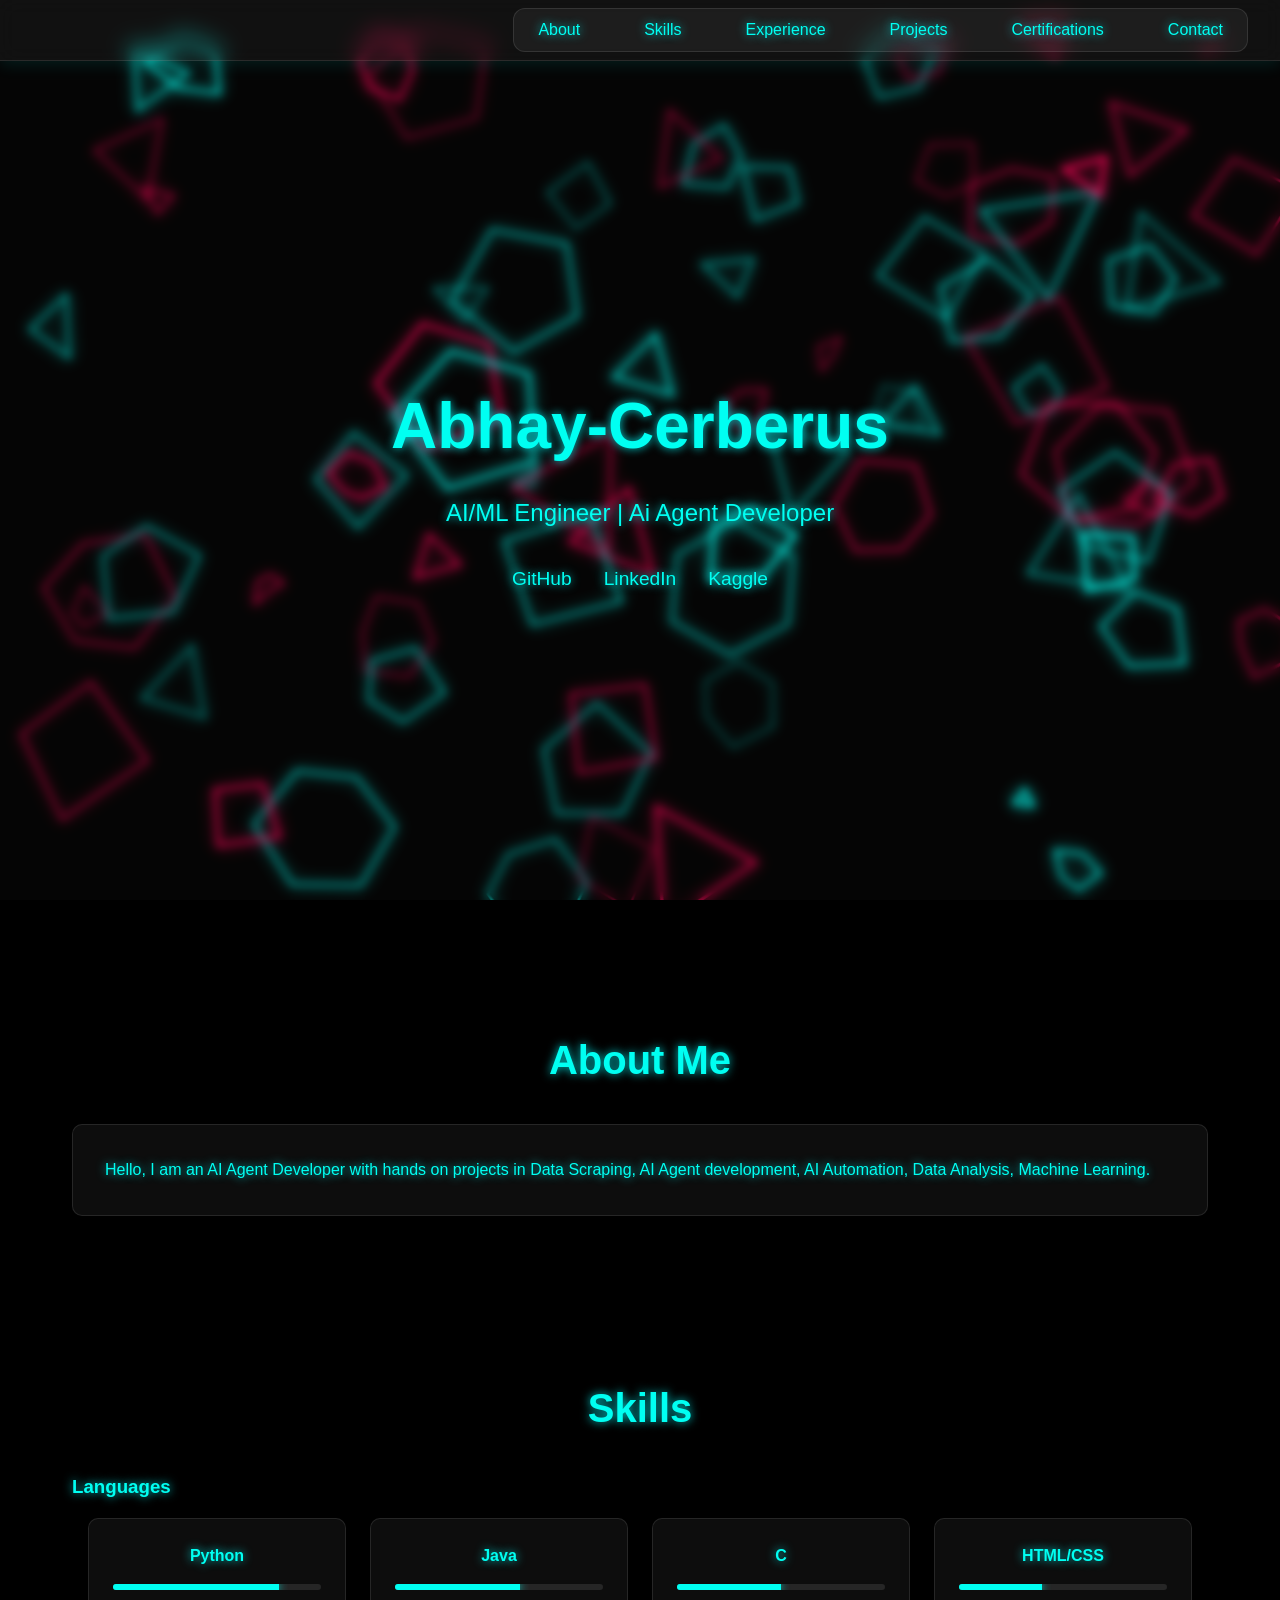
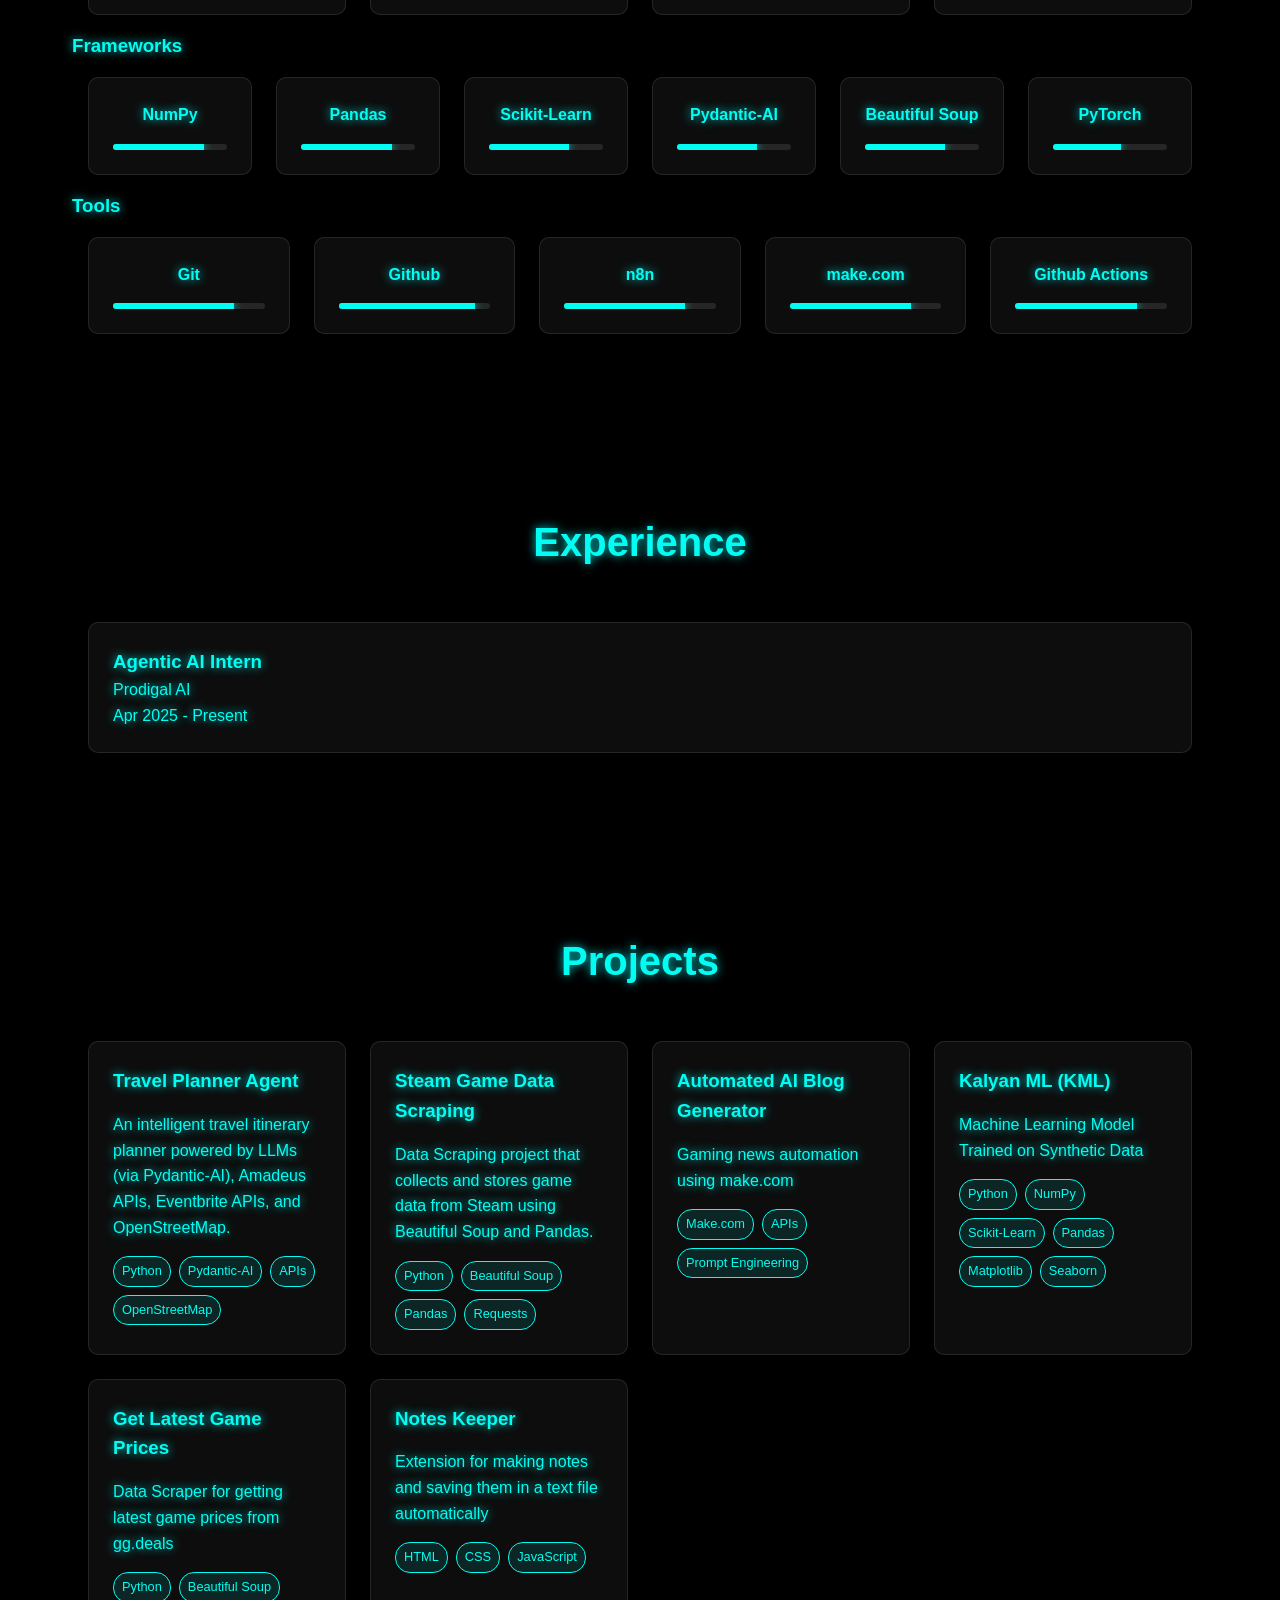
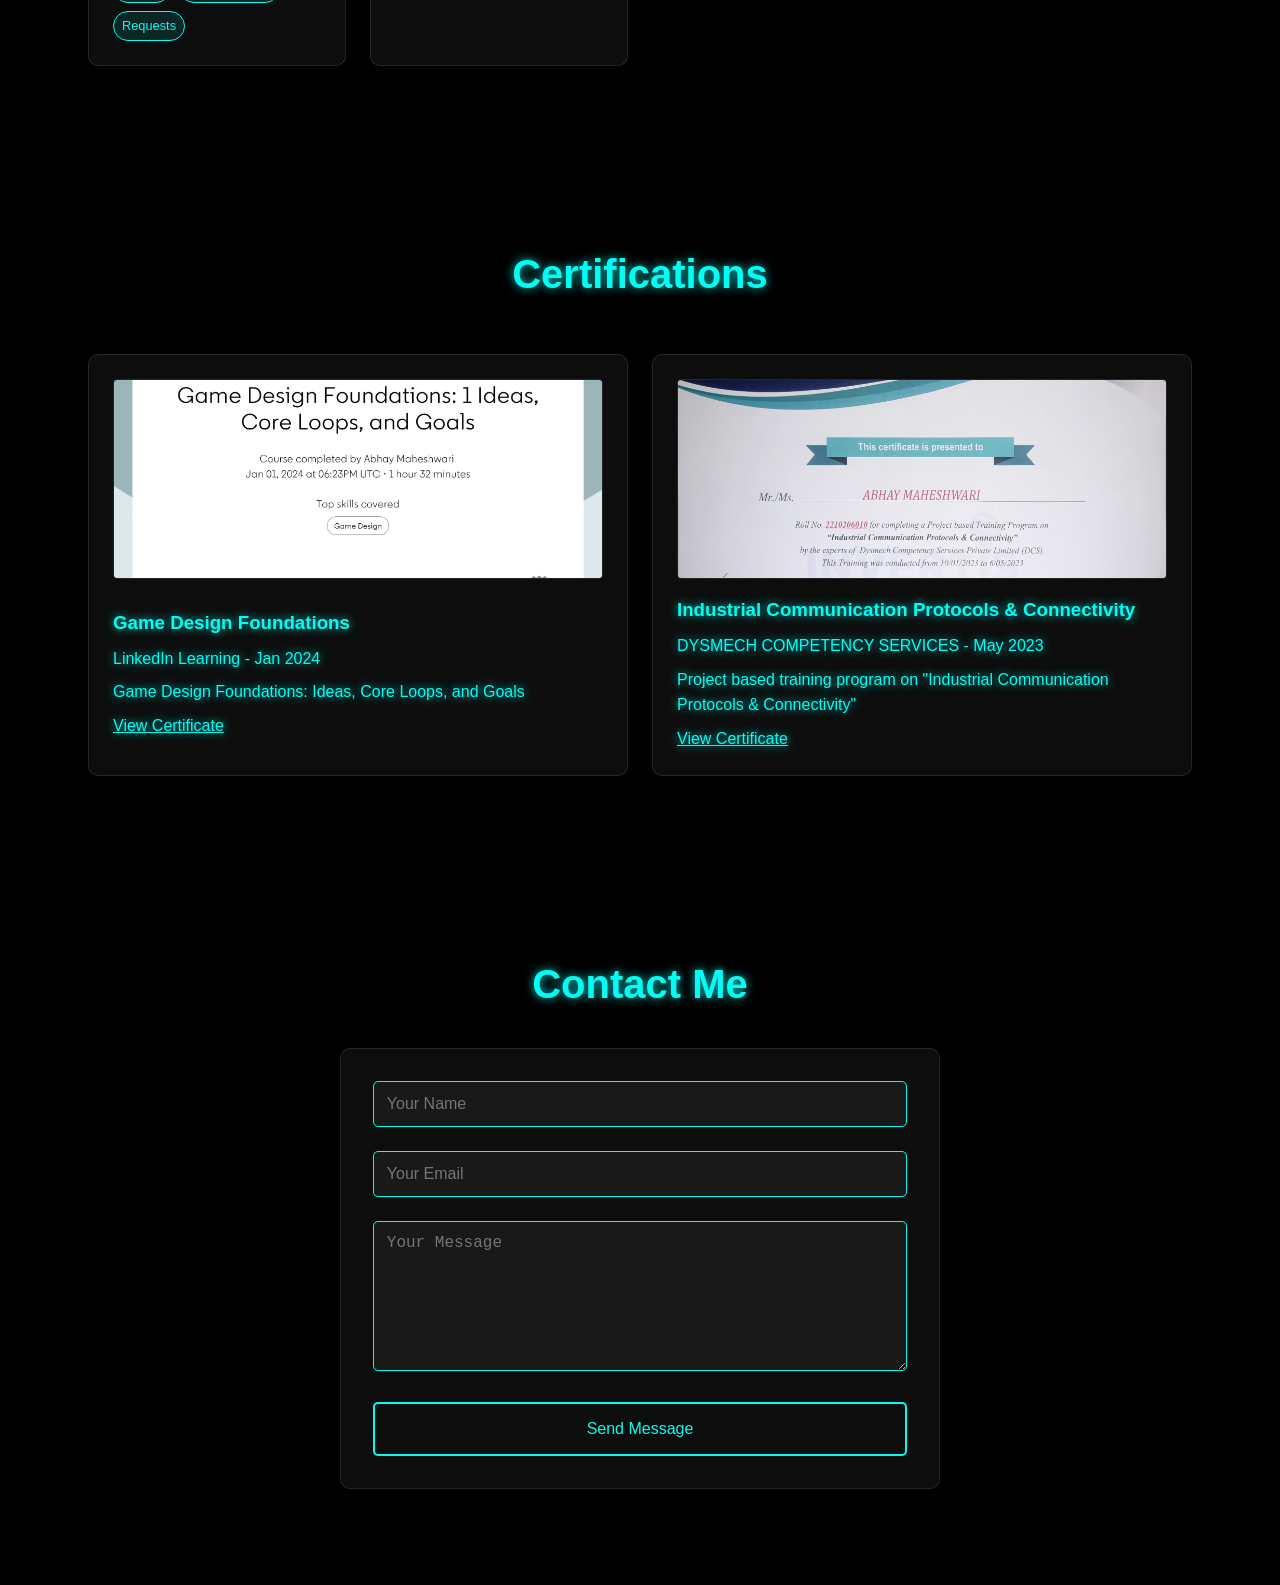
==== index.html @ 9d07422d "Portfolio Website v1.0" ====
<!DOCTYPE html>
<html lang="en">
<head>
    <meta charset="UTF-8">
    <meta name="viewport" content="width=device-width, initial-scale=1.0">
    <title>Abhay-Cerberus | Portfolio</title>
    <!-- Critical styles to prevent flash -->
    <style>
        html, body {
            background-color: #000 !important;
            color: #00fff2;
            visibility: hidden;
        }
        .foggy-glass-layer {
            background: rgba(255, 255, 255, 0.02);
            backdrop-filter: blur(5px);
        }
        .neon-text {
            color: #00fff2;
            text-shadow: 0 0 10px #00cccc;
        }
    </style>
    <!-- Preload CSS files -->
    <link rel="preload" href="css/layout.css" as="style">
    <link rel="preload" href="css/nav.css" as="style">
    <link rel="preload" href="css/hero.css" as="style">
    <link rel="preload" href="css/bento.css" as="style">
    <link rel="preload" href="css/modal.css" as="style">
    <link rel="preload" href="css/contact.css" as="style">
    <!-- Load CSS files -->
    <link rel="stylesheet" href="css/layout.css">
    <link rel="stylesheet" href="css/nav.css">
    <link rel="stylesheet" href="css/hero.css">
    <link rel="stylesheet" href="css/bento.css">
    <link rel="stylesheet" href="css/modal.css">
    <link rel="stylesheet" href="css/contact.css">
    <!-- Make content visible once CSS is loaded -->
    <script>
        window.addEventListener('load', function() {
            document.body.style.visibility = 'visible';
        });
    </script>
</head>
<body>
    <!-- Navigation -->
    <nav>
        <div></div>
        <div class="hamburger">
            <span></span>
            <span></span>
            <span></span>
        </div>
        <ul class="nav-links">
            <li><a href="#about" class="neon-text">About</a></li>
            <li><a href="#skills" class="neon-text">Skills</a></li>
            <li><a href="#experience" class="neon-text">Experience</a></li>
            <li><a href="#projects" class="neon-text">Projects</a></li>
            <li><a href="#certifications" class="neon-text">Certifications</a></li>
            <li><a href="#contact" class="neon-text">Contact</a></li>
        </ul>
    </nav>

    <!-- Hero Section -->
    <section id="hero">
        <div class="hero-content">
            <h1 class="neon-text">Abhay-Cerberus</h1>
            <p class="neon-text">AI/ML Engineer | Ai Agent Developer</p>
            <div class="social-links">
                <a href="https://www.github.com/Abhay-Cerberus" class="neon-text">GitHub</a>
                <a href="https://www.linkedin.com/in/abhay-cerberus" class="neon-text">LinkedIn</a>
                <a href="https://www.kaggle.com/mistercerberus" class="neon-text">Kaggle</a>
            </div>
        </div>
    </section>

    <!-- About Section -->
    <section id="about">
        <h2 class="neon-text">About Me</h2>
        <div class="about-content glass-panel">
            <p class="neon-text">Hello, I am an AI Agent Developer with hands on projects in Data Scraping, AI Agent development, AI Automation, Data Analysis, Machine Learning.</p>
        </div>
    </section>

    <!-- Skills Section -->
    <section id="skills">
        <h2 class="neon-text">Skills</h2>
        <div class="skills-container">
            <div class="skill-category">
                <h3 class="neon-text">Languages</h3>
                <div class="bento-grid"></div>
            </div>
            <div class="skill-category">
                <h3 class="neon-text">Frameworks</h3>
                <div class="bento-grid"></div>
            </div>
            <div class="skill-category">
                <h3 class="neon-text">Tools</h3>
                <div class="bento-grid"></div>
            </div>
        </div>
    </section>

    <!-- Experience Section -->
    <section id="experience">
        <h2 class="neon-text">Experience</h2>
        <div class="bento-grid"></div>
    </section>

    <!-- Projects Section -->
    <section id="projects">
        <h2 class="neon-text">Projects</h2>
        <div class="bento-grid"></div>
    </section>

    <!-- Certifications Section -->
    <section id="certifications">
        <h2 class="neon-text">Certifications</h2>
        <div class="bento-grid"></div>
    </section>

    <!-- Contact Section -->
    <section id="contact">
        <h2 class="neon-text">Contact Me</h2>
        <form action="https://formspree.io/f/your-form-id" method="POST" class="glass-panel">
            <div class="form-group">
                <input type="text" name="name" required placeholder="Your Name" class="neon-input">
            </div>
            <div class="form-group">
                <input type="email" name="email" required placeholder="Your Email" class="neon-input">
            </div>
            <div class="form-group">
                <textarea name="message" required placeholder="Your Message" class="neon-input"></textarea>
            </div>
            <button type="submit" class="neon-button">Send Message</button>
        </form>
    </section>

    <!-- Modal Template -->
    <div id="modal" class="modal">
        <div class="modal-content glass-panel">
            <span class="close-modal neon-text">&times;</span>
            <div class="modal-header">
                <h2 class="neon-text"></h2>
            </div>
            <div class="modal-body">
                <div class="modal-skills">
                    <h3 class="neon-text">Technologies</h3>
                    <div class="skills-list"></div>
                </div>
                <div class="modal-details">
                    <h3 class="neon-text">Details</h3>
                    <div class="details-content"></div>
                </div>
            </div>
        </div>
    </div>

    <!-- Debris Canvas -->
    <canvas id="debris"></canvas>
    
    <!-- Foggy Glass Layer -->
    <div class="foggy-glass-layer"></div>

    <!-- Scripts -->
    <script src="animejs/anime.min.js"></script>
    <script src="js/nav.js"></script>
    <script src="js/svg-animations.js"></script>
    <script src="js/modal.js"></script>
    <script src="js/skills.js"></script>
    <script src="js/projects.js"></script>
    <script src="js/certifications.js"></script>
    <script src="js/experience.js"></script>
</body>
</html>
---- css/layout.css ----
:root {
    --neon-blue: #00fff2;
    --neon-red: #ff0055;
    --glass-bg: rgba(255, 255, 255, 0.05);
    --glass-border: rgba(255, 255, 255, 0.1);
    --foggy-glass: rgba(255, 255, 255, 0.03);
    --glass-refraction: rgba(0, 255, 242, 0.1);
}

html {
    background-color: #000;
    min-height: 100%;
}

* {
    margin: 0;
    padding: 0;
    box-sizing: border-box;
}

body {
    font-family: 'Arial', sans-serif;
    background-color: #000;
    color: var(--neon-blue);
    line-height: 1.6;
    overflow-x: hidden;
    min-height: 100vh;
}

/* Layering System */
#debris {
    position: fixed;
    top: 0;
    left: 0;
    width: 100%;
    height: 100%;
    z-index: 1;
    pointer-events: none;
}

.foggy-glass-layer {
    position: fixed;
    top: 0;
    left: 0;
    width: 100%;
    height: 100%;
    background: rgba(255, 255, 255, 0.02); /* Reduced fogginess */
    backdrop-filter: blur(5px); /* Reduced blur */
    z-index: 2;
    pointer-events: none;
}

.foggy-glass-section {
    background: rgba(255, 255, 255, 0.02);
    backdrop-filter: blur(5px);
}

section {
    position: relative;
    z-index: 3;
    padding: 4rem 2rem;
    margin: 2rem auto;
    max-width: 1200px;
}

.glass-panel {
    position: relative;
    background: var(--glass-bg);
    backdrop-filter: blur(10px);
    border: 1px solid var(--glass-border);
    border-radius: 10px;
    padding: 2rem;
    overflow: hidden;
}

/* Glass Refraction Effect */
.glass-panel::before {
    content: '';
    position: absolute;
    top: -50%;
    left: -50%;
    width: 200%;
    height: 200%;
    background: radial-gradient(
        circle at center,
        var(--glass-refraction) 0%,
        transparent 70%
    );
    opacity: 0;
    transform: scale(1.5);
    transition: opacity 0.3s, transform 0.3s;
    pointer-events: none;
}

.glass-panel:hover::before {
    opacity: 0.5;
    transform: scale(1);
}

/* Neon Text Effect */
.neon-text {
    color: #00fff2;
    text-shadow: 0 0 10px #00cccc;
}

/* Link Hover Effect */
a.neon-text:hover {
    text-shadow: 0 0 15px #e60000;
}

/* Section Headers */
h2 {
    font-size: 2.5rem;
    margin-bottom: 2rem;
    text-align: center;
}

/* Bento Grid Layout */
.bento-grid {
    display: grid;
    grid-template-columns: repeat(auto-fit, minmax(250px, 1fr));
    gap: 1.5rem;
    padding: 1rem;
}

/* Skills Section Specific */
.skills-container .bento-grid {
    grid-template-columns: repeat(auto-fit, minmax(150px, 1fr));
}

/* Responsive Design */
@media (max-width: 768px) {
    section {
        padding: 2rem 1rem;
    }

    h2 {
        font-size: 2rem;
    }

    .bento-grid {
        grid-template-columns: 1fr;
    }
}

/* Advanced Glass Reflection */
.glass-reflection {
    position: absolute;
    top: 0;
    left: 0;
    width: 100%;
    height: 100%;
    background: linear-gradient(
        125deg,
        rgba(255, 255, 255, 0.05) 0%,
        rgba(255, 255, 255, 0) 60%
    );
    transform: translateY(100%);
    transition: transform 0.5s ease;
}

.glass-panel:hover .glass-reflection {
    transform: translateY(-100%);
}
---- css/nav.css ----
nav {
    position: fixed;
    top: 0;
    left: 0;
    width: 100%;
    padding: 0.5rem 2rem;
    background: var(--glass-bg);
    backdrop-filter: blur(10px);
    z-index: 1000;
    display: flex;
    justify-content: space-between;
    align-items: center;
    border-bottom: 1px solid var(--glass-border);
    box-shadow: 0 4px 15px rgba(0, 255, 242, 0.1);
}

.nav-brand {
    font-size: 1.5rem;
    font-weight: bold;
    text-decoration: none;
    position: relative;
    padding: 0.5rem 1rem;
    background: var(--glass-bg);
    border-radius: 8px;
    border: 1px solid var(--glass-border);
    transition: all 0.3s ease;
}

.nav-brand:hover {
    box-shadow: 0 0 15px var(--neon-blue);
    border-color: var(--neon-blue);
}

.nav-links {
    display: flex;
    gap: 2rem;
    list-style: none;
    padding: 0.5rem;
    background: var(--glass-bg);
    border-radius: 12px;
    border: 1px solid var(--glass-border);
}

.nav-links a {
    text-decoration: none;
    font-size: 1rem;
    transition: all 0.3s ease;
    padding: 0.5rem 1rem;
    border-radius: 6px;
    position: relative;
}

.nav-links a::before {
    content: '';
    position: absolute;
    bottom: -2px;
    left: 0;
    width: 100%;
    height: 1px;
    background: var(--neon-blue);
    transform: scaleX(0);
    transform-origin: right;
    transition: transform 0.3s ease;
}

.nav-links a:hover::before {
    transform: scaleX(1);
    transform-origin: left;
}

.hamburger {
    display: none;
    flex-direction: column;
    gap: 6px;
    cursor: pointer;
    padding: 0.5rem;
    border-radius: 8px;
    background: var(--glass-bg);
    border: 1px solid var(--glass-border);
    transition: all 0.3s ease;
}

.hamburger:hover {
    box-shadow: 0 0 15px var(--neon-blue);
    border-color: var(--neon-blue);
}

.hamburger span {
    display: block;
    width: 30px;
    height: 2px;
    background: var(--neon-blue);
    box-shadow: 0 0 8px var(--neon-blue);
    transition: all 0.3s ease;
    position: relative;
}

.hamburger:hover span {
    background: var(--neon-red);
    box-shadow: 0 0 12px var(--neon-red);
}

/* Hamburger Animation */
.hamburger.active span:nth-child(1) {
    transform: translateY(8px) rotate(45deg);
    background: var(--neon-red);
    box-shadow: 0 0 12px var(--neon-red);
}

.hamburger.active span:nth-child(2) {
    opacity: 0;
}

.hamburger.active span:nth-child(3) {
    transform: translateY(-8px) rotate(-45deg);
    background: var(--neon-red);
    box-shadow: 0 0 12px var(--neon-red);
}

@media (max-width: 768px) {
    nav {
        padding: 1rem;
    }

    .nav-links {
        position: fixed;
        top: 4.5rem;
        right: 1rem;
        flex-direction: column;
        gap: 0;
        background: rgba(255, 255, 255, 0.08);
        padding: 0.5rem;
        border-radius: 12px;
        transform: translateX(120%);
        transition: transform 0.3s ease;
        border: 1px solid rgba(255, 255, 255, 0.2);
        box-shadow: 0 4px 20px rgba(0, 255, 242, 0.15);
        backdrop-filter: blur(12px);
        max-height: auto;
        width: 200px;
    }

    .nav-links.active {
        transform: translateX(0);
    }

    .nav-links li {
        width: 100%;
    }

    .nav-links a {
        display: block;
        padding: 0.6rem 1.2rem;
        width: 100%;
        text-align: center;
        border-radius: 6px;
        font-size: 0.95rem;
        letter-spacing: 0.5px;
    }

    .nav-links a:hover {
        background: rgba(0, 255, 242, 0.15);
        box-shadow: 0 0 10px rgba(0, 255, 242, 0.2);
    }

    .hamburger {
        display: flex;
    }

    .nav-links {
        position: fixed;
        top: 70px;
        right: -100%;
        width: 100%;
        height: calc(100vh - 70px);
        flex-direction: column;
        align-items: center;
        padding: 2rem;
        background: rgba(0, 0, 0, 0.95);
        backdrop-filter: blur(10px);
        transition: right 0.3s ease;
    }

    .nav-links.active {
        right: 0;
    }

    .hamburger.active span:nth-child(1) {
        transform: rotate(45deg) translate(8px, 8px);
    }

    .hamburger.active span:nth-child(2) {
        opacity: 0;
    }

    .hamburger.active span:nth-child(3) {
        transform: rotate(-45deg) translate(8px, -8px);
    }
}
---- css/hero.css ----
#hero {
    height: 100vh;
    display: flex;
    align-items: center;
    justify-content: center;
    text-align: center;
    padding-top: 70px;
}

.hero-content {
    max-width: 800px;
}

.hero-content h1 {
    font-size: 4rem;
    margin-bottom: 1rem;
}

.hero-content p {
    font-size: 1.5rem;
    margin-bottom: 2rem;
}

.social-links {
    display: flex;
    gap: 2rem;
    justify-content: center;
}

.social-links a {
    text-decoration: none;
    font-size: 1.2rem;
    transition: all 0.3s ease;
}

@media (max-width: 768px) {
    .hero-content h1 {
        font-size: 3rem;
    }

    .hero-content p {
        font-size: 1.2rem;
    }
}
---- css/bento.css ----
/* Floating Animation Keyframes */
@keyframes float-1 {
    0%, 100% { transform: translate(0, 0) rotate(0deg); }
    25% { transform: translate(5px, -5px) rotate(1deg); }
    50% { transform: translate(0, -8px) rotate(0deg); }
    75% { transform: translate(-5px, -3px) rotate(-1deg); }
}

@keyframes float-2 {
    0%, 100% { transform: translate(0, 0) rotate(0deg); }
    25% { transform: translate(-4px, -6px) rotate(-1deg); }
    50% { transform: translate(0, -10px) rotate(0deg); }
    75% { transform: translate(4px, -4px) rotate(1deg); }
}

@keyframes float-3 {
    0%, 100% { transform: translate(0, 0) rotate(0deg); }
    25% { transform: translate(6px, -4px) rotate(1.5deg); }
    50% { transform: translate(0, -7px) rotate(0deg); }
    75% { transform: translate(-6px, -5px) rotate(-1.5deg); }
}

.bento-card {
    background: var(--glass-bg);
    backdrop-filter: blur(10px);
    border: 1px solid var(--glass-border);
    border-radius: 10px;
    padding: 1.5rem;
    cursor: pointer;
    position: relative;
    overflow: hidden;
    animation: float-1 6s ease-in-out infinite;
    transform-origin: center center;
}

/* Apply different animations to every third card */
.bento-card:nth-child(3n-1) {
    animation: float-2 7s ease-in-out infinite;
}

.bento-card:nth-child(3n) {
    animation: float-3 8s ease-in-out infinite;
}

.bento-card::before {
    content: '';
    position: absolute;
    top: 0;
    left: 0;
    right: 0;
    bottom: 0;
    border: 2px solid var(--neon-blue);
    border-radius: 8px;
    opacity: 0;
    transition: all 0.3s ease;
}

.bento-card:hover {
    box-shadow: 
        0 0 5px var(--neon-red),
        0 0 15px var(--neon-red),
        0 0 30px var(--neon-red);
    animation-play-state: paused;
    transform: scale(1.05);
    transition: transform 0.3s ease;
}

.bento-card:hover::before {
    opacity: 1;
    border-color: var(--neon-red);
    box-shadow: 
        0 0 5px var(--neon-red),
        0 0 10px var(--neon-red),
        0 0 20px var(--neon-red);
}

/* Skill Card Specific */
.skill-card {
    text-align: center;
}

.skill-name {
    margin-bottom: 1rem;
}

.proficiency-meter {
    width: 100%;
    height: 6px;
    background: rgba(255, 255, 255, 0.1);
    border-radius: 3px;
    overflow: hidden;
    position: relative;
}

.proficiency-fill {
    height: 100%;
    background: #00fff2;
    box-shadow: 0 0 10px #00fff2;
    width: 0;
    transition: all 0.3s ease;
}

.skill-card:hover .proficiency-fill {
    background: var(--neon-red);
    box-shadow: 0 0 10px var(--neon-red);
}

/* Project Card Specific */
.project-card {
    display: flex;
    flex-direction: column;
    gap: 1rem;
}

.project-skills {
    display: flex;
    flex-wrap: wrap;
    gap: 0.5rem;
}

.skill-tag {
    padding: 0.25rem 0.5rem;
    border-radius: 15px;
    font-size: 0.8rem;
    background: rgba(0, 255, 242, 0.1);
    border: 1px solid var(--neon-blue);
}

/* Certificate Card Specific */
.cert-card {
    display: grid;
    gap: 1rem;
}

.cert-thumbnail {
    width: 100%;
    height: 200px;
    object-fit: cover;
    border-radius: 4px;
    border: 1px solid var(--glass-border);
}

.cert-info {
    display: flex;
    flex-direction: column;
    gap: 0.5rem;
}
---- css/modal.css ----
.modal {
    display: none;
    position: fixed;
    top: 0;
    left: 0;
    width: 100%;
    height: 100%;
    background: rgba(0, 0, 0, 0.8);
    z-index: 1000;
    opacity: 0;
    transition: opacity 0.3s ease;
}

.modal.active {
    display: flex;
    opacity: 1;
}

.modal-content {
    margin: auto;
    width: 95%;
    max-width: 1200px; /* Increased from 800px */
    min-height: 80vh; /* Added minimum height */
    max-height: 95vh; /* Increased from 90vh */
    position: relative;
    transform: translateY(-50px);
    transition: transform 0.3s ease;
    overflow: hidden; /* Changed from auto to hidden */
    padding: 2rem 3rem; /* Added more padding */
}

.modal.active .modal-content {
    transform: translateY(0);
}

.close-modal {
    position: absolute;
    top: 1rem;
    right: 1rem;
    font-size: 2rem;
    cursor: pointer;
    transition: color 0.3s ease;
}

.modal-header {
    margin-bottom: 3rem; /* Increased spacing */
}

.modal-body {
    display: grid;
    grid-template-columns: 1fr 2fr;
    gap: 3rem; /* Increased gap */
    height: calc(100% - 6rem); /* Account for header and padding */
}

.modal-skills {
    border-right: 1px solid var(--glass-border);
    padding-right: 2rem;
}

.skills-list {
    display: flex;
    flex-wrap: wrap;
    gap: 0.5rem;
}

@media (max-width: 768px) {
    .modal-body {
        grid-template-columns: 1fr;
    }

    .modal-skills {
        border-right: none;
        border-bottom: 1px solid var(--glass-border);
        padding-right: 0;
        padding-bottom: 1rem;
        margin-bottom: 1rem;
    }
}
---- css/contact.css ----
#contact form {
    max-width: 600px;
    margin: 0 auto;
}

.form-group {
    margin-bottom: 1.5rem;
}

.neon-input {
    width: 100%;
    padding: 0.8rem;
    background: var(--glass-bg);
    border: 1px solid var(--neon-blue);
    border-radius: 5px;
    color: var(--neon-blue);
    font-size: 1rem;
    transition: all 0.3s ease;
}

.neon-input:focus {
    outline: none;
    border-color: var(--neon-red);
    box-shadow: 0 0 10px var(--neon-red);
}

textarea.neon-input {
    min-height: 150px;
    resize: vertical;
}

.neon-button {
    display: block;
    width: 100%;
    padding: 1rem;
    background: transparent;
    border: 2px solid var(--neon-blue);
    border-radius: 5px;
    color: var(--neon-blue);
    font-size: 1rem;
    cursor: pointer;
    transition: all 0.3s ease;
}

.neon-button:hover {
    background: rgba(0, 255, 242, 0.1);
    border-color: var(--neon-red);
    color: var(--neon-red);
    box-shadow: 0 0 10px var(--neon-red);
}
---- css/layout.css ----
:root {
    --neon-blue: #00fff2;
    --neon-red: #ff0055;
    --glass-bg: rgba(255, 255, 255, 0.05);
    --glass-border: rgba(255, 255, 255, 0.1);
    --foggy-glass: rgba(255, 255, 255, 0.03);
    --glass-refraction: rgba(0, 255, 242, 0.1);
}

html {
    background-color: #000;
    min-height: 100%;
}

* {
    margin: 0;
    padding: 0;
    box-sizing: border-box;
}

body {
    font-family: 'Arial', sans-serif;
    background-color: #000;
    color: var(--neon-blue);
    line-height: 1.6;
    overflow-x: hidden;
    min-height: 100vh;
}

/* Layering System */
#debris {
    position: fixed;
    top: 0;
    left: 0;
    width: 100%;
    height: 100%;
    z-index: 1;
    pointer-events: none;
}

.foggy-glass-layer {
    position: fixed;
    top: 0;
    left: 0;
    width: 100%;
    height: 100%;
    background: rgba(255, 255, 255, 0.02); /* Reduced fogginess */
    backdrop-filter: blur(5px); /* Reduced blur */
    z-index: 2;
    pointer-events: none;
}

.foggy-glass-section {
    background: rgba(255, 255, 255, 0.02);
    backdrop-filter: blur(5px);
}

section {
    position: relative;
    z-index: 3;
    padding: 4rem 2rem;
    margin: 2rem auto;
    max-width: 1200px;
}

.glass-panel {
    position: relative;
    background: var(--glass-bg);
    backdrop-filter: blur(10px);
    border: 1px solid var(--glass-border);
    border-radius: 10px;
    padding: 2rem;
    overflow: hidden;
}

/* Glass Refraction Effect */
.glass-panel::before {
    content: '';
    position: absolute;
    top: -50%;
    left: -50%;
    width: 200%;
    height: 200%;
    background: radial-gradient(
        circle at center,
        var(--glass-refraction) 0%,
        transparent 70%
    );
    opacity: 0;
    transform: scale(1.5);
    transition: opacity 0.3s, transform 0.3s;
    pointer-events: none;
}

.glass-panel:hover::before {
    opacity: 0.5;
    transform: scale(1);
}

/* Neon Text Effect */
.neon-text {
    color: #00fff2;
    text-shadow: 0 0 10px #00cccc;
}

/* Link Hover Effect */
a.neon-text:hover {
    text-shadow: 0 0 15px #e60000;
}

/* Section Headers */
h2 {
    font-size: 2.5rem;
    margin-bottom: 2rem;
    text-align: center;
}

/* Bento Grid Layout */
.bento-grid {
    display: grid;
    grid-template-columns: repeat(auto-fit, minmax(250px, 1fr));
    gap: 1.5rem;
    padding: 1rem;
}

/* Skills Section Specific */
.skills-container .bento-grid {
    grid-template-columns: repeat(auto-fit, minmax(150px, 1fr));
}

/* Responsive Design */
@media (max-width: 768px) {
    section {
        padding: 2rem 1rem;
    }

    h2 {
        font-size: 2rem;
    }

    .bento-grid {
        grid-template-columns: 1fr;
    }
}

/* Advanced Glass Reflection */
.glass-reflection {
    position: absolute;
    top: 0;
    left: 0;
    width: 100%;
    height: 100%;
    background: linear-gradient(
        125deg,
        rgba(255, 255, 255, 0.05) 0%,
        rgba(255, 255, 255, 0) 60%
    );
    transform: translateY(100%);
    transition: transform 0.5s ease;
}

.glass-panel:hover .glass-reflection {
    transform: translateY(-100%);
}
---- css/nav.css ----
nav {
    position: fixed;
    top: 0;
    left: 0;
    width: 100%;
    padding: 0.5rem 2rem;
    background: var(--glass-bg);
    backdrop-filter: blur(10px);
    z-index: 1000;
    display: flex;
    justify-content: space-between;
    align-items: center;
    border-bottom: 1px solid var(--glass-border);
    box-shadow: 0 4px 15px rgba(0, 255, 242, 0.1);
}

.nav-brand {
    font-size: 1.5rem;
    font-weight: bold;
    text-decoration: none;
    position: relative;
    padding: 0.5rem 1rem;
    background: var(--glass-bg);
    border-radius: 8px;
    border: 1px solid var(--glass-border);
    transition: all 0.3s ease;
}

.nav-brand:hover {
    box-shadow: 0 0 15px var(--neon-blue);
    border-color: var(--neon-blue);
}

.nav-links {
    display: flex;
    gap: 2rem;
    list-style: none;
    padding: 0.5rem;
    background: var(--glass-bg);
    border-radius: 12px;
    border: 1px solid var(--glass-border);
}

.nav-links a {
    text-decoration: none;
    font-size: 1rem;
    transition: all 0.3s ease;
    padding: 0.5rem 1rem;
    border-radius: 6px;
    position: relative;
}

.nav-links a::before {
    content: '';
    position: absolute;
    bottom: -2px;
    left: 0;
    width: 100%;
    height: 1px;
    background: var(--neon-blue);
    transform: scaleX(0);
    transform-origin: right;
    transition: transform 0.3s ease;
}

.nav-links a:hover::before {
    transform: scaleX(1);
    transform-origin: left;
}

.hamburger {
    display: none;
    flex-direction: column;
    gap: 6px;
    cursor: pointer;
    padding: 0.5rem;
    border-radius: 8px;
    background: var(--glass-bg);
    border: 1px solid var(--glass-border);
    transition: all 0.3s ease;
}

.hamburger:hover {
    box-shadow: 0 0 15px var(--neon-blue);
    border-color: var(--neon-blue);
}

.hamburger span {
    display: block;
    width: 30px;
    height: 2px;
    background: var(--neon-blue);
    box-shadow: 0 0 8px var(--neon-blue);
    transition: all 0.3s ease;
    position: relative;
}

.hamburger:hover span {
    background: var(--neon-red);
    box-shadow: 0 0 12px var(--neon-red);
}

/* Hamburger Animation */
.hamburger.active span:nth-child(1) {
    transform: translateY(8px) rotate(45deg);
    background: var(--neon-red);
    box-shadow: 0 0 12px var(--neon-red);
}

.hamburger.active span:nth-child(2) {
    opacity: 0;
}

.hamburger.active span:nth-child(3) {
    transform: translateY(-8px) rotate(-45deg);
    background: var(--neon-red);
    box-shadow: 0 0 12px var(--neon-red);
}

@media (max-width: 768px) {
    nav {
        padding: 1rem;
    }

    .nav-links {
        position: fixed;
        top: 4.5rem;
        right: 1rem;
        flex-direction: column;
        gap: 0;
        background: rgba(255, 255, 255, 0.08);
        padding: 0.5rem;
        border-radius: 12px;
        transform: translateX(120%);
        transition: transform 0.3s ease;
        border: 1px solid rgba(255, 255, 255, 0.2);
        box-shadow: 0 4px 20px rgba(0, 255, 242, 0.15);
        backdrop-filter: blur(12px);
        max-height: auto;
        width: 200px;
    }

    .nav-links.active {
        transform: translateX(0);
    }

    .nav-links li {
        width: 100%;
    }

    .nav-links a {
        display: block;
        padding: 0.6rem 1.2rem;
        width: 100%;
        text-align: center;
        border-radius: 6px;
        font-size: 0.95rem;
        letter-spacing: 0.5px;
    }

    .nav-links a:hover {
        background: rgba(0, 255, 242, 0.15);
        box-shadow: 0 0 10px rgba(0, 255, 242, 0.2);
    }

    .hamburger {
        display: flex;
    }

    .nav-links {
        position: fixed;
        top: 70px;
        right: -100%;
        width: 100%;
        height: calc(100vh - 70px);
        flex-direction: column;
        align-items: center;
        padding: 2rem;
        background: rgba(0, 0, 0, 0.95);
        backdrop-filter: blur(10px);
        transition: right 0.3s ease;
    }

    .nav-links.active {
        right: 0;
    }

    .hamburger.active span:nth-child(1) {
        transform: rotate(45deg) translate(8px, 8px);
    }

    .hamburger.active span:nth-child(2) {
        opacity: 0;
    }

    .hamburger.active span:nth-child(3) {
        transform: rotate(-45deg) translate(8px, -8px);
    }
}
---- css/hero.css ----
#hero {
    height: 100vh;
    display: flex;
    align-items: center;
    justify-content: center;
    text-align: center;
    padding-top: 70px;
}

.hero-content {
    max-width: 800px;
}

.hero-content h1 {
    font-size: 4rem;
    margin-bottom: 1rem;
}

.hero-content p {
    font-size: 1.5rem;
    margin-bottom: 2rem;
}

.social-links {
    display: flex;
    gap: 2rem;
    justify-content: center;
}

.social-links a {
    text-decoration: none;
    font-size: 1.2rem;
    transition: all 0.3s ease;
}

@media (max-width: 768px) {
    .hero-content h1 {
        font-size: 3rem;
    }

    .hero-content p {
        font-size: 1.2rem;
    }
}
---- css/bento.css ----
/* Floating Animation Keyframes */
@keyframes float-1 {
    0%, 100% { transform: translate(0, 0) rotate(0deg); }
    25% { transform: translate(5px, -5px) rotate(1deg); }
    50% { transform: translate(0, -8px) rotate(0deg); }
    75% { transform: translate(-5px, -3px) rotate(-1deg); }
}

@keyframes float-2 {
    0%, 100% { transform: translate(0, 0) rotate(0deg); }
    25% { transform: translate(-4px, -6px) rotate(-1deg); }
    50% { transform: translate(0, -10px) rotate(0deg); }
    75% { transform: translate(4px, -4px) rotate(1deg); }
}

@keyframes float-3 {
    0%, 100% { transform: translate(0, 0) rotate(0deg); }
    25% { transform: translate(6px, -4px) rotate(1.5deg); }
    50% { transform: translate(0, -7px) rotate(0deg); }
    75% { transform: translate(-6px, -5px) rotate(-1.5deg); }
}

.bento-card {
    background: var(--glass-bg);
    backdrop-filter: blur(10px);
    border: 1px solid var(--glass-border);
    border-radius: 10px;
    padding: 1.5rem;
    cursor: pointer;
    position: relative;
    overflow: hidden;
    animation: float-1 6s ease-in-out infinite;
    transform-origin: center center;
}

/* Apply different animations to every third card */
.bento-card:nth-child(3n-1) {
    animation: float-2 7s ease-in-out infinite;
}

.bento-card:nth-child(3n) {
    animation: float-3 8s ease-in-out infinite;
}

.bento-card::before {
    content: '';
    position: absolute;
    top: 0;
    left: 0;
    right: 0;
    bottom: 0;
    border: 2px solid var(--neon-blue);
    border-radius: 8px;
    opacity: 0;
    transition: all 0.3s ease;
}

.bento-card:hover {
    box-shadow: 
        0 0 5px var(--neon-red),
        0 0 15px var(--neon-red),
        0 0 30px var(--neon-red);
    animation-play-state: paused;
    transform: scale(1.05);
    transition: transform 0.3s ease;
}

.bento-card:hover::before {
    opacity: 1;
    border-color: var(--neon-red);
    box-shadow: 
        0 0 5px var(--neon-red),
        0 0 10px var(--neon-red),
        0 0 20px var(--neon-red);
}

/* Skill Card Specific */
.skill-card {
    text-align: center;
}

.skill-name {
    margin-bottom: 1rem;
}

.proficiency-meter {
    width: 100%;
    height: 6px;
    background: rgba(255, 255, 255, 0.1);
    border-radius: 3px;
    overflow: hidden;
    position: relative;
}

.proficiency-fill {
    height: 100%;
    background: #00fff2;
    box-shadow: 0 0 10px #00fff2;
    width: 0;
    transition: all 0.3s ease;
}

.skill-card:hover .proficiency-fill {
    background: var(--neon-red);
    box-shadow: 0 0 10px var(--neon-red);
}

/* Project Card Specific */
.project-card {
    display: flex;
    flex-direction: column;
    gap: 1rem;
}

.project-skills {
    display: flex;
    flex-wrap: wrap;
    gap: 0.5rem;
}

.skill-tag {
    padding: 0.25rem 0.5rem;
    border-radius: 15px;
    font-size: 0.8rem;
    background: rgba(0, 255, 242, 0.1);
    border: 1px solid var(--neon-blue);
}

/* Certificate Card Specific */
.cert-card {
    display: grid;
    gap: 1rem;
}

.cert-thumbnail {
    width: 100%;
    height: 200px;
    object-fit: cover;
    border-radius: 4px;
    border: 1px solid var(--glass-border);
}

.cert-info {
    display: flex;
    flex-direction: column;
    gap: 0.5rem;
}
---- css/modal.css ----
.modal {
    display: none;
    position: fixed;
    top: 0;
    left: 0;
    width: 100%;
    height: 100%;
    background: rgba(0, 0, 0, 0.8);
    z-index: 1000;
    opacity: 0;
    transition: opacity 0.3s ease;
}

.modal.active {
    display: flex;
    opacity: 1;
}

.modal-content {
    margin: auto;
    width: 95%;
    max-width: 1200px; /* Increased from 800px */
    min-height: 80vh; /* Added minimum height */
    max-height: 95vh; /* Increased from 90vh */
    position: relative;
    transform: translateY(-50px);
    transition: transform 0.3s ease;
    overflow: hidden; /* Changed from auto to hidden */
    padding: 2rem 3rem; /* Added more padding */
}

.modal.active .modal-content {
    transform: translateY(0);
}

.close-modal {
    position: absolute;
    top: 1rem;
    right: 1rem;
    font-size: 2rem;
    cursor: pointer;
    transition: color 0.3s ease;
}

.modal-header {
    margin-bottom: 3rem; /* Increased spacing */
}

.modal-body {
    display: grid;
    grid-template-columns: 1fr 2fr;
    gap: 3rem; /* Increased gap */
    height: calc(100% - 6rem); /* Account for header and padding */
}

.modal-skills {
    border-right: 1px solid var(--glass-border);
    padding-right: 2rem;
}

.skills-list {
    display: flex;
    flex-wrap: wrap;
    gap: 0.5rem;
}

@media (max-width: 768px) {
    .modal-body {
        grid-template-columns: 1fr;
    }

    .modal-skills {
        border-right: none;
        border-bottom: 1px solid var(--glass-border);
        padding-right: 0;
        padding-bottom: 1rem;
        margin-bottom: 1rem;
    }
}
---- css/contact.css ----
#contact form {
    max-width: 600px;
    margin: 0 auto;
}

.form-group {
    margin-bottom: 1.5rem;
}

.neon-input {
    width: 100%;
    padding: 0.8rem;
    background: var(--glass-bg);
    border: 1px solid var(--neon-blue);
    border-radius: 5px;
    color: var(--neon-blue);
    font-size: 1rem;
    transition: all 0.3s ease;
}

.neon-input:focus {
    outline: none;
    border-color: var(--neon-red);
    box-shadow: 0 0 10px var(--neon-red);
}

textarea.neon-input {
    min-height: 150px;
    resize: vertical;
}

.neon-button {
    display: block;
    width: 100%;
    padding: 1rem;
    background: transparent;
    border: 2px solid var(--neon-blue);
    border-radius: 5px;
    color: var(--neon-blue);
    font-size: 1rem;
    cursor: pointer;
    transition: all 0.3s ease;
}

.neon-button:hover {
    background: rgba(0, 255, 242, 0.1);
    border-color: var(--neon-red);
    color: var(--neon-red);
    box-shadow: 0 0 10px var(--neon-red);
}
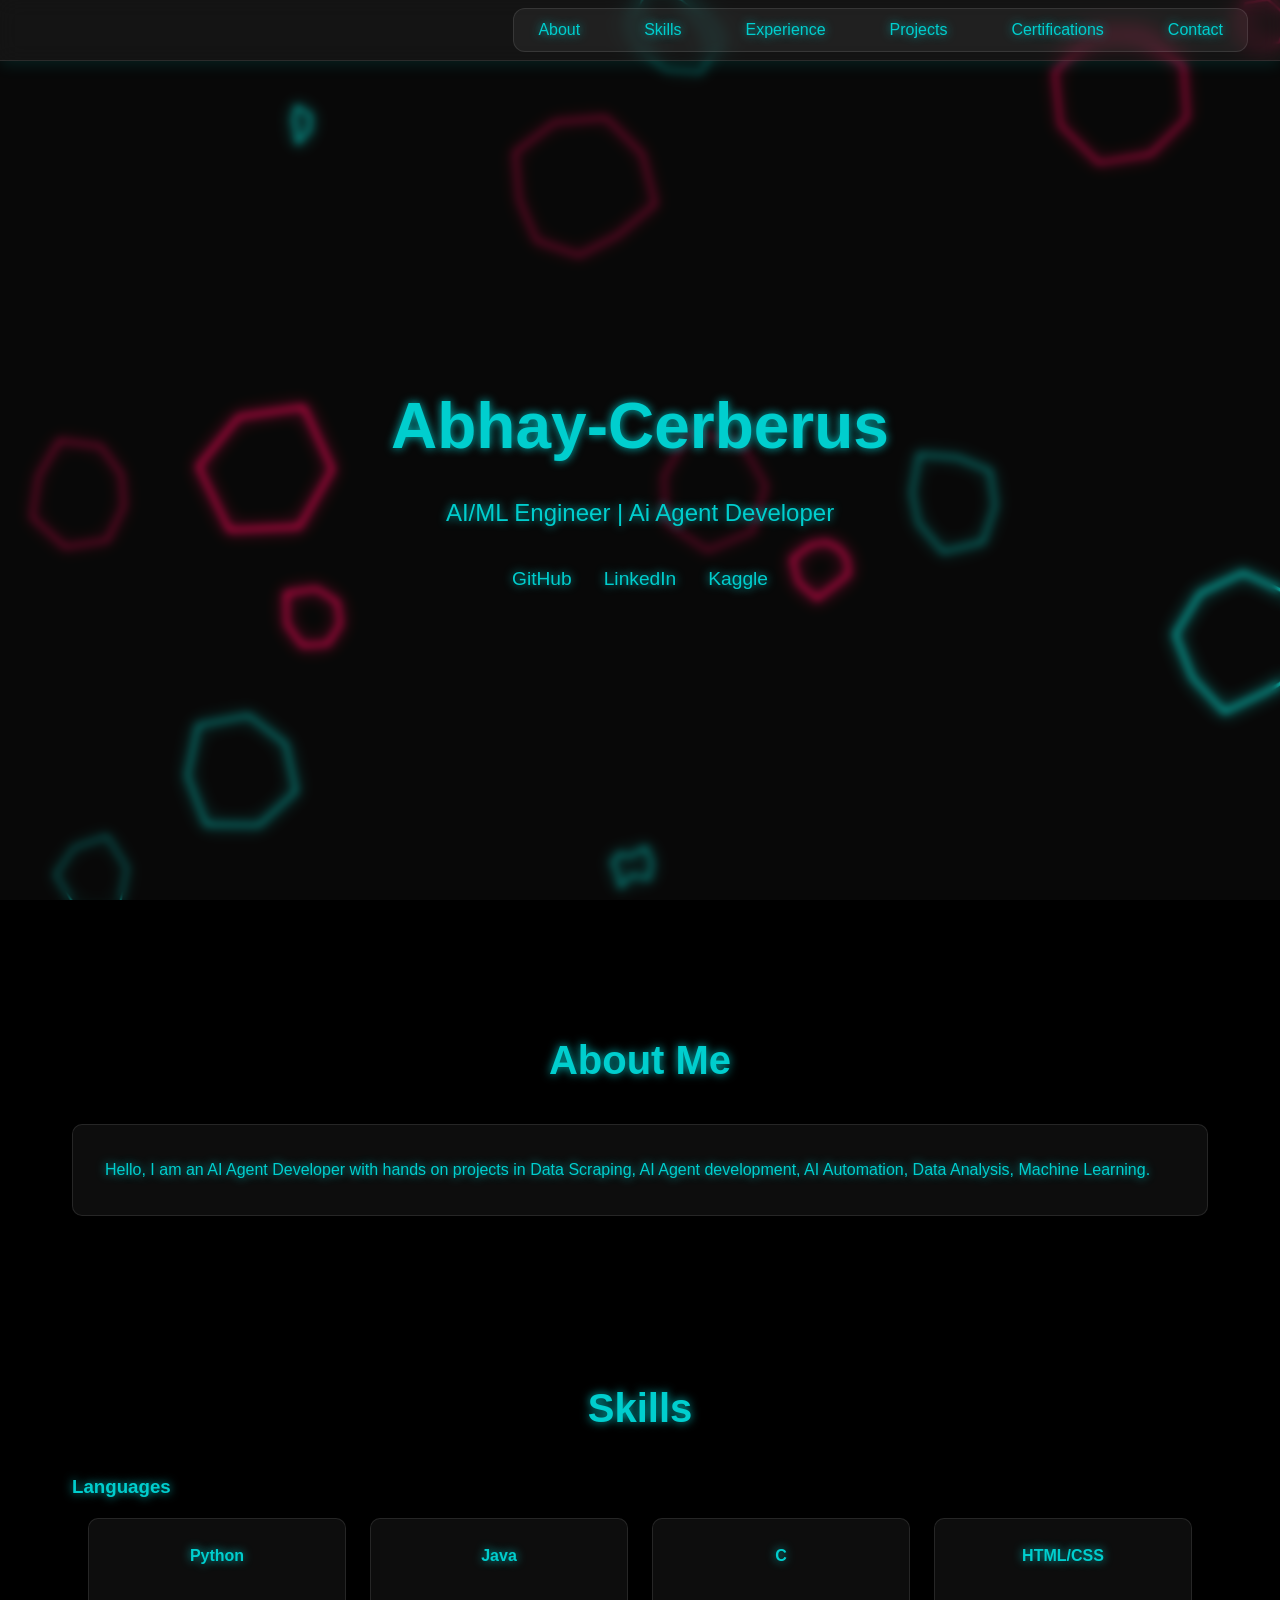
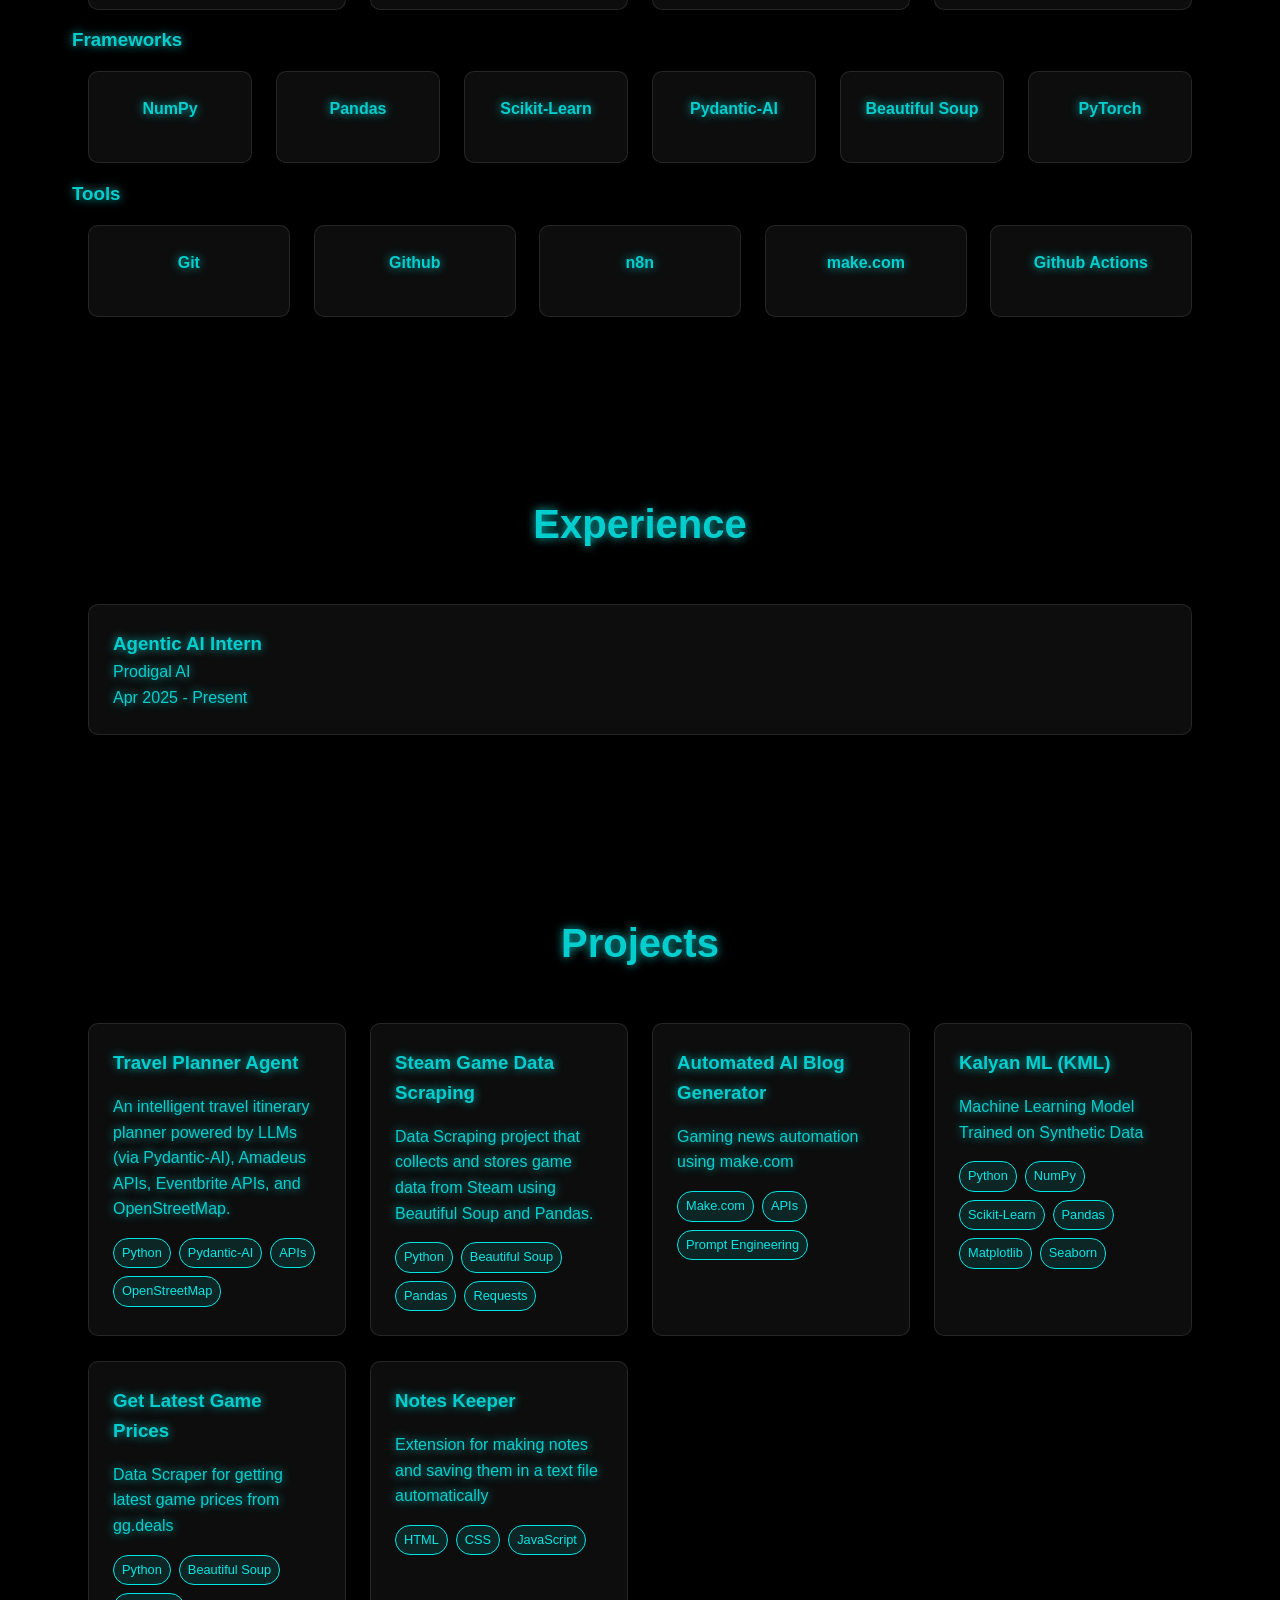
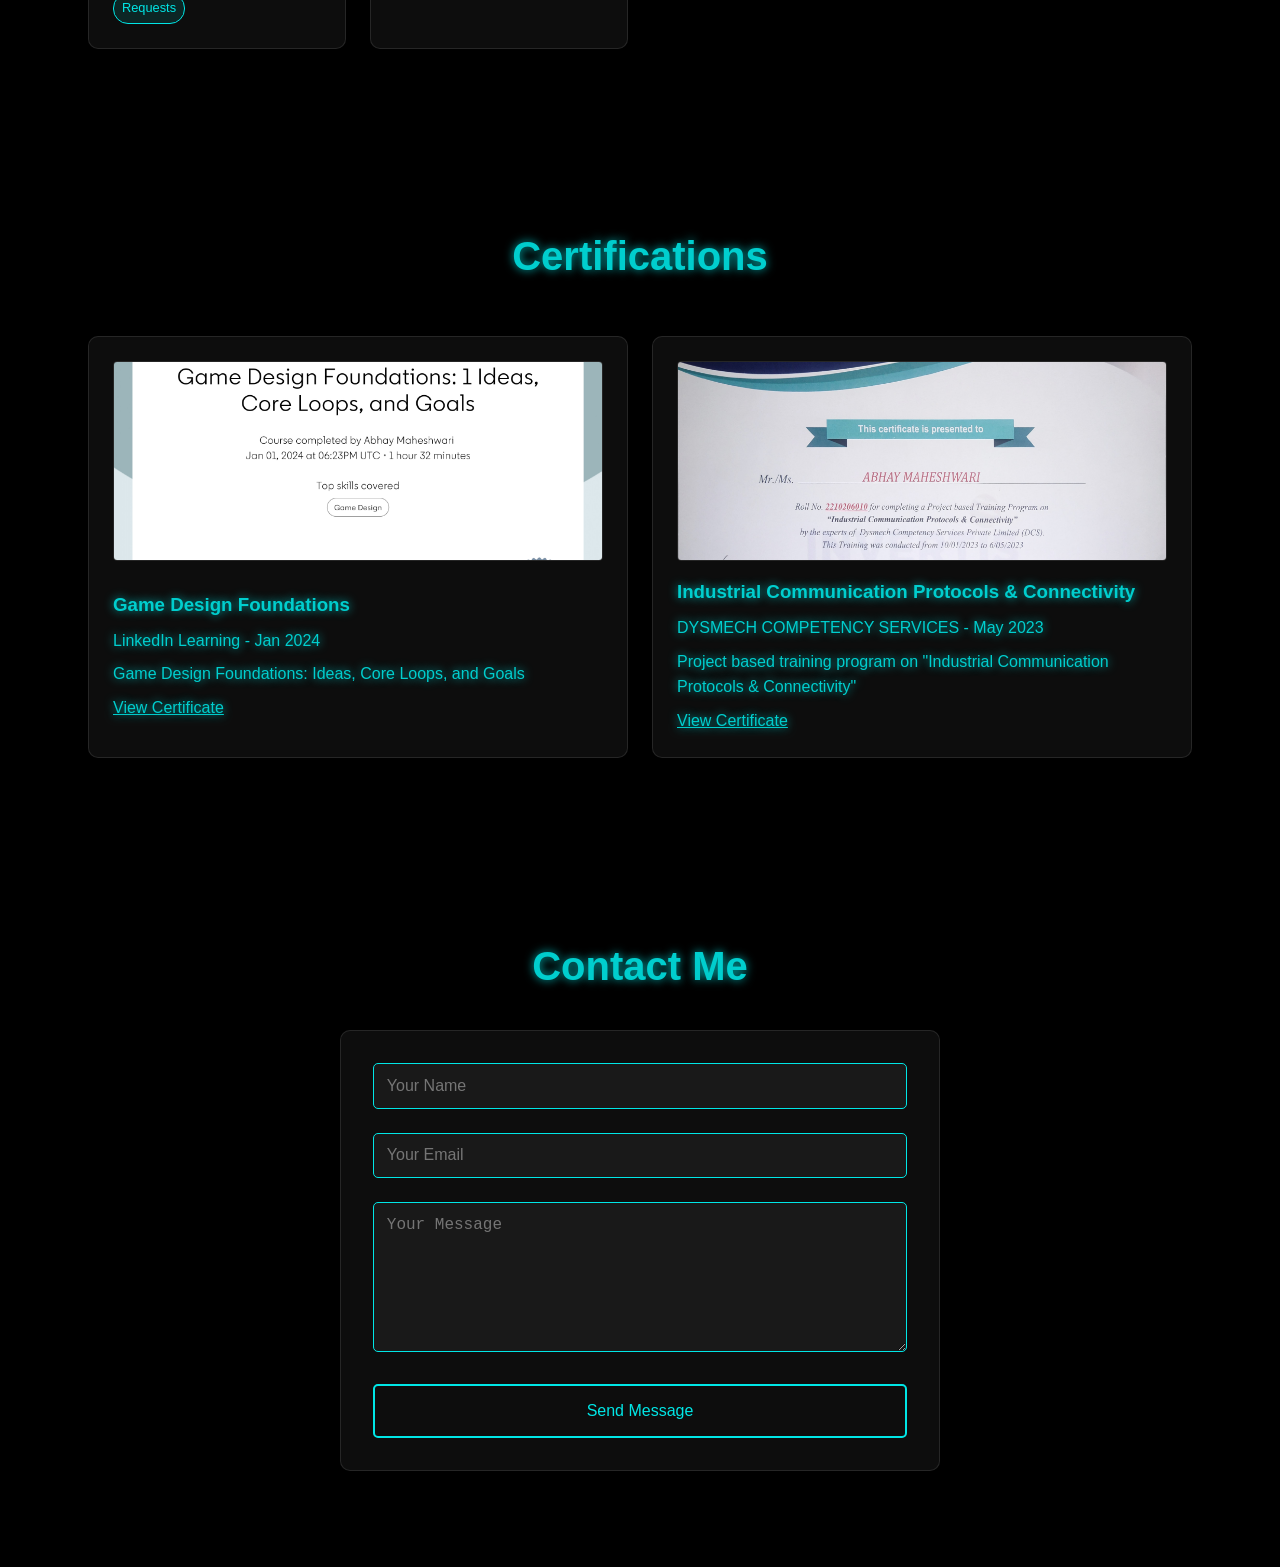
==== commit 567c85c9: "v1.5 overhaul + patch" ====
--- a/index.html
+++ b/index.html
@@ -1,163 +1,218 @@
 <!DOCTYPE html>
 <html lang="en">
-<head>
-    <meta charset="UTF-8">
-    <meta name="viewport" content="width=device-width, initial-scale=1.0">
+  <head>
+    <meta charset="UTF-8" />
+    <meta name="viewport" content="width=device-width, initial-scale=1.0" />
     <title>Abhay-Cerberus | Portfolio</title>
     <!-- Critical styles to prevent flash -->
     <style>
-        html, body {
-            background-color: #000 !important;
-            color: #00fff2;
-            visibility: hidden;
-        }
-        .foggy-glass-layer {
-            background: rgba(255, 255, 255, 0.02);
-            backdrop-filter: blur(5px);
-        }
-        .neon-text {
-            color: #00fff2;
-            text-shadow: 0 0 10px #00cccc;
-        }
+      html,
+      body {
+        background-color: #000 !important;
+        color: #00cece;
+        visibility: hidden;
+      }
+      .foggy-glass-layer {
+        background: rgba(255, 255, 255, 0.02);
+        backdrop-filter: blur(5px);
+      }
+      .neon-text {
+        color: #00cece;
+        text-shadow: 0 0 10px #00b4b4;
+      }
     </style>
-    <!-- Preload CSS files -->
-    <link rel="preload" href="css/layout.css" as="style">
-    <link rel="preload" href="css/nav.css" as="style">
-    <link rel="preload" href="css/hero.css" as="style">
-    <link rel="preload" href="css/bento.css" as="style">
-    <link rel="preload" href="css/modal.css" as="style">
-    <link rel="preload" href="css/contact.css" as="style">
-    <!-- Load CSS files -->
-    <link rel="stylesheet" href="css/layout.css">
-    <link rel="stylesheet" href="css/nav.css">
-    <link rel="stylesheet" href="css/hero.css">
-    <link rel="stylesheet" href="css/bento.css">
-    <link rel="stylesheet" href="css/modal.css">
-    <link rel="stylesheet" href="css/contact.css">
+    <!-- Preload critical resources -->
+    <link rel="preload" href="css/layout.css" as="style" />
+    <link rel="preload" href="css/nav.css" as="style" />
+    <link rel="preload" href="css/hero.css" as="style" />
+    <link rel="preload" href="animejs/anime.min.js" as="script" />
+
+    <!-- Load critical CSS files -->
+    <link rel="stylesheet" href="css/layout.css" />
+    <link rel="stylesheet" href="css/nav.css" />
+    <link rel="stylesheet" href="css/hero.css" />
+
+    <!-- Load non-critical CSS with media query trick -->
+    <link
+      rel="stylesheet"
+      href="css/bento.css"
+      media="print"
+      onload="this.media='all'"
+    />
+    <link
+      rel="stylesheet"
+      href="css/modal.css"
+      media="print"
+      onload="this.media='all'"
+    />
+    <link
+      rel="stylesheet"
+      href="css/contact.css"
+      media="print"
+      onload="this.media='all'"
+    />
+
+    <!-- Fallback for browsers that don't support onload -->
+    <noscript>
+      <link rel="stylesheet" href="css/bento.css" />
+      <link rel="stylesheet" href="css/modal.css" />
+      <link rel="stylesheet" href="css/contact.css" />
+    </noscript>
     <!-- Make content visible once CSS is loaded -->
     <script>
-        window.addEventListener('load', function() {
-            document.body.style.visibility = 'visible';
-        });
+      window.addEventListener("load", function () {
+        document.body.style.visibility = "visible";
+      });
     </script>
-</head>
-<body>
+  </head>
+  <body>
     <!-- Navigation -->
     <nav>
-        <div></div>
-        <div class="hamburger">
-            <span></span>
-            <span></span>
-            <span></span>
-        </div>
-        <ul class="nav-links">
-            <li><a href="#about" class="neon-text">About</a></li>
-            <li><a href="#skills" class="neon-text">Skills</a></li>
-            <li><a href="#experience" class="neon-text">Experience</a></li>
-            <li><a href="#projects" class="neon-text">Projects</a></li>
-            <li><a href="#certifications" class="neon-text">Certifications</a></li>
-            <li><a href="#contact" class="neon-text">Contact</a></li>
-        </ul>
+      <div></div>
+      <div class="hamburger">
+        <span></span>
+        <span></span>
+        <span></span>
+      </div>
+      <ul class="nav-links">
+        <li><a href="#about" class="neon-text">About</a></li>
+        <li><a href="#skills" class="neon-text">Skills</a></li>
+        <li><a href="#experience" class="neon-text">Experience</a></li>
+        <li><a href="#projects" class="neon-text">Projects</a></li>
+        <li><a href="#certifications" class="neon-text">Certifications</a></li>
+        <li><a href="#contact" class="neon-text">Contact</a></li>
+      </ul>
     </nav>
 
     <!-- Hero Section -->
     <section id="hero">
-        <div class="hero-content">
-            <h1 class="neon-text">Abhay-Cerberus</h1>
-            <p class="neon-text">AI/ML Engineer | Ai Agent Developer</p>
-            <div class="social-links">
-                <a href="https://www.github.com/Abhay-Cerberus" class="neon-text">GitHub</a>
-                <a href="https://www.linkedin.com/in/abhay-cerberus" class="neon-text">LinkedIn</a>
-                <a href="https://www.kaggle.com/mistercerberus" class="neon-text">Kaggle</a>
-            </div>
-        </div>
+      <div class="hero-content">
+        <h1 class="neon-text">Abhay-Cerberus</h1>
+        <p class="neon-text">AI/ML Engineer | Ai Agent Developer</p>
+        <div class="social-links">
+          <a href="https://www.github.com/Abhay-Cerberus" class="neon-text"
+            >GitHub</a
+          >
+          <a href="https://www.linkedin.com/in/abhay-cerberus" class="neon-text"
+            >LinkedIn</a
+          >
+          <a href="https://www.kaggle.com/mistercerberus" class="neon-text"
+            >Kaggle</a
+          >
+        </div>
+      </div>
     </section>
 
     <!-- About Section -->
     <section id="about">
-        <h2 class="neon-text">About Me</h2>
-        <div class="about-content glass-panel">
-            <p class="neon-text">Hello, I am an AI Agent Developer with hands on projects in Data Scraping, AI Agent development, AI Automation, Data Analysis, Machine Learning.</p>
-        </div>
+      <h2 class="neon-text">About Me</h2>
+      <div class="about-content glass-panel">
+        <p class="neon-text">
+          Hello, I am an AI Agent Developer with hands on projects in Data
+          Scraping, AI Agent development, AI Automation, Data Analysis, Machine
+          Learning.
+        </p>
+      </div>
     </section>
 
     <!-- Skills Section -->
     <section id="skills">
-        <h2 class="neon-text">Skills</h2>
-        <div class="skills-container">
-            <div class="skill-category">
-                <h3 class="neon-text">Languages</h3>
-                <div class="bento-grid"></div>
-            </div>
-            <div class="skill-category">
-                <h3 class="neon-text">Frameworks</h3>
-                <div class="bento-grid"></div>
-            </div>
-            <div class="skill-category">
-                <h3 class="neon-text">Tools</h3>
-                <div class="bento-grid"></div>
-            </div>
-        </div>
+      <h2 class="neon-text">Skills</h2>
+      <div class="skills-container">
+        <div class="skill-category">
+          <h3 class="neon-text">Languages</h3>
+          <div class="bento-grid"></div>
+        </div>
+        <div class="skill-category">
+          <h3 class="neon-text">Frameworks</h3>
+          <div class="bento-grid"></div>
+        </div>
+        <div class="skill-category">
+          <h3 class="neon-text">Tools</h3>
+          <div class="bento-grid"></div>
+        </div>
+      </div>
     </section>
 
     <!-- Experience Section -->
     <section id="experience">
-        <h2 class="neon-text">Experience</h2>
-        <div class="bento-grid"></div>
+      <h2 class="neon-text">Experience</h2>
+      <div class="bento-grid"></div>
     </section>
 
     <!-- Projects Section -->
     <section id="projects">
-        <h2 class="neon-text">Projects</h2>
-        <div class="bento-grid"></div>
+      <h2 class="neon-text">Projects</h2>
+      <div class="bento-grid"></div>
     </section>
 
     <!-- Certifications Section -->
     <section id="certifications">
-        <h2 class="neon-text">Certifications</h2>
-        <div class="bento-grid"></div>
+      <h2 class="neon-text">Certifications</h2>
+      <div class="bento-grid"></div>
     </section>
 
     <!-- Contact Section -->
     <section id="contact">
-        <h2 class="neon-text">Contact Me</h2>
-        <form action="https://formspree.io/f/your-form-id" method="POST" class="glass-panel">
-            <div class="form-group">
-                <input type="text" name="name" required placeholder="Your Name" class="neon-input">
-            </div>
-            <div class="form-group">
-                <input type="email" name="email" required placeholder="Your Email" class="neon-input">
-            </div>
-            <div class="form-group">
-                <textarea name="message" required placeholder="Your Message" class="neon-input"></textarea>
-            </div>
-            <button type="submit" class="neon-button">Send Message</button>
-        </form>
+      <h2 class="neon-text">Contact Me</h2>
+      <form
+        action="https://formspree.io/f/xwpqvkaw"
+        method="POST"
+        class="glass-panel"
+      >
+        <div class="form-group">
+          <input
+            type="text"
+            name="name"
+            required
+            placeholder="Your Name"
+            class="neon-input"
+          />
+        </div>
+        <div class="form-group">
+          <input
+            type="email"
+            name="email"
+            required
+            placeholder="Your Email"
+            class="neon-input"
+          />
+        </div>
+        <div class="form-group">
+          <textarea
+            name="message"
+            required
+            placeholder="Your Message"
+            class="neon-input"
+          ></textarea>
+        </div>
+        <button type="submit" class="neon-button">Send Message</button>
+      </form>
     </section>
 
     <!-- Modal Template -->
     <div id="modal" class="modal">
-        <div class="modal-content glass-panel">
-            <span class="close-modal neon-text">&times;</span>
-            <div class="modal-header">
-                <h2 class="neon-text"></h2>
-            </div>
-            <div class="modal-body">
-                <div class="modal-skills">
-                    <h3 class="neon-text">Technologies</h3>
-                    <div class="skills-list"></div>
-                </div>
-                <div class="modal-details">
-                    <h3 class="neon-text">Details</h3>
-                    <div class="details-content"></div>
-                </div>
-            </div>
-        </div>
+      <div class="modal-content glass-panel">
+        <span class="close-modal neon-text">&times;</span>
+        <div class="modal-header">
+          <h2 class="neon-text"></h2>
+        </div>
+        <div class="modal-body">
+          <div class="modal-skills">
+            <h3 class="neon-text">Technologies</h3>
+            <div class="skills-list"></div>
+          </div>
+          <div class="modal-details">
+            <h3 class="neon-text">Details</h3>
+            <div class="details-content"></div>
+          </div>
+        </div>
+      </div>
     </div>
 
     <!-- Debris Canvas -->
     <canvas id="debris"></canvas>
-    
+
     <!-- Foggy Glass Layer -->
     <div class="foggy-glass-layer"></div>
 
@@ -170,5 +225,5 @@
     <script src="js/projects.js"></script>
     <script src="js/certifications.js"></script>
     <script src="js/experience.js"></script>
-</body>
+  </body>
 </html>
--- a/css/layout.css
+++ b/css/layout.css
@@ -1,5 +1,5 @@
 :root {
-    --neon-blue: #00fff2;
+    --neon-blue: #00e6e6;
     --neon-red: #ff0055;
     --glass-bg: rgba(255, 255, 255, 0.05);
     --glass-border: rgba(255, 255, 255, 0.1);
@@ -25,6 +25,53 @@
     line-height: 1.6;
     overflow-x: hidden;
     min-height: 100vh;
+}
+
+/* Custom Scrollbar Styling - Neon Cyberpunk Theme */
+/* Webkit browsers (Chrome, Safari, Edge) */
+::-webkit-scrollbar {
+    width: 12px;
+    background: rgba(0, 0, 0, 0.8);
+}
+
+::-webkit-scrollbar-track {
+    background: rgba(0, 0, 0, 0.9);
+    border-radius: 6px;
+    border: 1px solid rgba(0, 230, 230, 0.2);
+}
+
+::-webkit-scrollbar-thumb {
+    background: linear-gradient(
+        180deg,
+        var(--neon-blue) 0%,
+        var(--neon-red) 100%
+    );
+    border-radius: 6px;
+    border: 1px solid rgba(0, 230, 230, 0.3);
+    box-shadow: 
+        0 0 5px var(--neon-blue),
+        inset 0 0 5px rgba(0, 230, 230, 0.2);
+}
+
+::-webkit-scrollbar-thumb:hover {
+    background: linear-gradient(
+        180deg,
+        var(--neon-red) 0%,
+        var(--neon-blue) 100%
+    );
+    box-shadow: 
+        0 0 10px var(--neon-red),
+        inset 0 0 10px rgba(255, 0, 85, 0.2);
+}
+
+::-webkit-scrollbar-corner {
+    background: rgba(0, 0, 0, 0.9);
+}
+
+/* Firefox scrollbar styling */
+html {
+    scrollbar-width: thin;
+    scrollbar-color: var(--neon-blue) rgba(0, 0, 0, 0.8);
 }
 
 /* Layering System */
@@ -44,10 +91,11 @@
     left: 0;
     width: 100%;
     height: 100%;
-    background: rgba(255, 255, 255, 0.02); /* Reduced fogginess */
-    backdrop-filter: blur(5px); /* Reduced blur */
+    background: rgba(255, 255, 255, 0.03); /* Increased for better visibility */
+    backdrop-filter: blur(4px); /* Increased blur for better glass effect */
     z-index: 2;
     pointer-events: none;
+    will-change: transform; /* Performance hint */
 }
 
 .foggy-glass-section {
@@ -66,11 +114,21 @@
 .glass-panel {
     position: relative;
     background: var(--glass-bg);
-    backdrop-filter: blur(10px);
+    backdrop-filter: blur(4px); /* Reduced blur for Edge/Firefox performance */
     border: 1px solid var(--glass-border);
     border-radius: 10px;
     padding: 2rem;
     overflow: hidden;
+    will-change: transform; /* Performance hint */
+    transform: translateZ(0); /* Force hardware acceleration */
+}
+
+/* Fallback for browsers with poor backdrop-filter support */
+@supports not (backdrop-filter: blur(1px)) {
+    .glass-panel {
+        background: rgba(255, 255, 255, 0.08);
+        backdrop-filter: none;
+    }
 }
 
 /* Glass Refraction Effect */
@@ -99,8 +157,8 @@
 
 /* Neon Text Effect */
 .neon-text {
-    color: #00fff2;
-    text-shadow: 0 0 10px #00cccc;
+    color: #00cece;
+    text-shadow: 0 0 10px #00b4b4;
 }
 
 /* Link Hover Effect */
--- a/css/layout.css
+++ b/css/layout.css
@@ -1,5 +1,5 @@
 :root {
-    --neon-blue: #00fff2;
+    --neon-blue: #00e6e6;
     --neon-red: #ff0055;
     --glass-bg: rgba(255, 255, 255, 0.05);
     --glass-border: rgba(255, 255, 255, 0.1);
@@ -25,6 +25,53 @@
     line-height: 1.6;
     overflow-x: hidden;
     min-height: 100vh;
+}
+
+/* Custom Scrollbar Styling - Neon Cyberpunk Theme */
+/* Webkit browsers (Chrome, Safari, Edge) */
+::-webkit-scrollbar {
+    width: 12px;
+    background: rgba(0, 0, 0, 0.8);
+}
+
+::-webkit-scrollbar-track {
+    background: rgba(0, 0, 0, 0.9);
+    border-radius: 6px;
+    border: 1px solid rgba(0, 230, 230, 0.2);
+}
+
+::-webkit-scrollbar-thumb {
+    background: linear-gradient(
+        180deg,
+        var(--neon-blue) 0%,
+        var(--neon-red) 100%
+    );
+    border-radius: 6px;
+    border: 1px solid rgba(0, 230, 230, 0.3);
+    box-shadow: 
+        0 0 5px var(--neon-blue),
+        inset 0 0 5px rgba(0, 230, 230, 0.2);
+}
+
+::-webkit-scrollbar-thumb:hover {
+    background: linear-gradient(
+        180deg,
+        var(--neon-red) 0%,
+        var(--neon-blue) 100%
+    );
+    box-shadow: 
+        0 0 10px var(--neon-red),
+        inset 0 0 10px rgba(255, 0, 85, 0.2);
+}
+
+::-webkit-scrollbar-corner {
+    background: rgba(0, 0, 0, 0.9);
+}
+
+/* Firefox scrollbar styling */
+html {
+    scrollbar-width: thin;
+    scrollbar-color: var(--neon-blue) rgba(0, 0, 0, 0.8);
 }
 
 /* Layering System */
@@ -44,10 +91,11 @@
     left: 0;
     width: 100%;
     height: 100%;
-    background: rgba(255, 255, 255, 0.02); /* Reduced fogginess */
-    backdrop-filter: blur(5px); /* Reduced blur */
+    background: rgba(255, 255, 255, 0.03); /* Increased for better visibility */
+    backdrop-filter: blur(4px); /* Increased blur for better glass effect */
     z-index: 2;
     pointer-events: none;
+    will-change: transform; /* Performance hint */
 }
 
 .foggy-glass-section {
@@ -66,11 +114,21 @@
 .glass-panel {
     position: relative;
     background: var(--glass-bg);
-    backdrop-filter: blur(10px);
+    backdrop-filter: blur(4px); /* Reduced blur for Edge/Firefox performance */
     border: 1px solid var(--glass-border);
     border-radius: 10px;
     padding: 2rem;
     overflow: hidden;
+    will-change: transform; /* Performance hint */
+    transform: translateZ(0); /* Force hardware acceleration */
+}
+
+/* Fallback for browsers with poor backdrop-filter support */
+@supports not (backdrop-filter: blur(1px)) {
+    .glass-panel {
+        background: rgba(255, 255, 255, 0.08);
+        backdrop-filter: none;
+    }
 }
 
 /* Glass Refraction Effect */
@@ -99,8 +157,8 @@
 
 /* Neon Text Effect */
 .neon-text {
-    color: #00fff2;
-    text-shadow: 0 0 10px #00cccc;
+    color: #00cece;
+    text-shadow: 0 0 10px #00b4b4;
 }
 
 /* Link Hover Effect */
--- a/css/bento.css
+++ b/css/bento.css
@@ -1,147 +1,141 @@
-/* Floating Animation Keyframes */
+/* Minimal Floating Animation Keyframes */
 @keyframes float-1 {
-    0%, 100% { transform: translate(0, 0) rotate(0deg); }
-    25% { transform: translate(5px, -5px) rotate(1deg); }
-    50% { transform: translate(0, -8px) rotate(0deg); }
-    75% { transform: translate(-5px, -3px) rotate(-1deg); }
+  0%,
+  100% {
+    transform: translate(0, 0) rotate(0deg);
+  }
+  50% {
+    transform: translate(0, -1px) rotate(0deg);
+  }
 }
 
 @keyframes float-2 {
-    0%, 100% { transform: translate(0, 0) rotate(0deg); }
-    25% { transform: translate(-4px, -6px) rotate(-1deg); }
-    50% { transform: translate(0, -10px) rotate(0deg); }
-    75% { transform: translate(4px, -4px) rotate(1deg); }
+  0%,
+  100% {
+    transform: translate(0, 0) rotate(0deg);
+  }
+  50% {
+    transform: translate(0, -1px) rotate(0deg);
+  }
 }
 
 @keyframes float-3 {
-    0%, 100% { transform: translate(0, 0) rotate(0deg); }
-    25% { transform: translate(6px, -4px) rotate(1.5deg); }
-    50% { transform: translate(0, -7px) rotate(0deg); }
-    75% { transform: translate(-6px, -5px) rotate(-1.5deg); }
+  0%,
+  100% {
+    transform: translate(0, 0) rotate(0deg);
+  }
+  50% {
+    transform: translate(0, -1px) rotate(0deg);
+  }
 }
 
 .bento-card {
-    background: var(--glass-bg);
-    backdrop-filter: blur(10px);
-    border: 1px solid var(--glass-border);
-    border-radius: 10px;
-    padding: 1.5rem;
-    cursor: pointer;
-    position: relative;
-    overflow: hidden;
-    animation: float-1 6s ease-in-out infinite;
-    transform-origin: center center;
+  background: var(--glass-bg);
+  backdrop-filter: blur(3px); /* Reduced blur for Edge/Firefox performance */
+  border: 1px solid var(--glass-border);
+  border-radius: 10px;
+  padding: 1.5rem;
+  cursor: pointer;
+  position: relative;
+  overflow: hidden;
+  animation: float-1 30s ease-in-out infinite; /* Slower animation for better performance */
+  transform-origin: center center;
+  will-change: transform; /* Performance hint */
+  transform: translateZ(0); /* Force hardware acceleration */
 }
 
-/* Apply different animations to every third card */
+/* Fallback for browsers with poor backdrop-filter support */
+@supports not (backdrop-filter: blur(1px)) {
+  .bento-card {
+    background: rgba(255, 255, 255, 0.08);
+    backdrop-filter: none;
+  }
+}
+
+/* Apply different animations to every third card - Slower for better performance */
 .bento-card:nth-child(3n-1) {
-    animation: float-2 7s ease-in-out infinite;
+  animation: float-2 35s ease-in-out infinite;
 }
 
 .bento-card:nth-child(3n) {
-    animation: float-3 8s ease-in-out infinite;
+  animation: float-3 40s ease-in-out infinite;
 }
 
 .bento-card::before {
-    content: '';
-    position: absolute;
-    top: 0;
-    left: 0;
-    right: 0;
-    bottom: 0;
-    border: 2px solid var(--neon-blue);
-    border-radius: 8px;
-    opacity: 0;
-    transition: all 0.3s ease;
+  content: "";
+  position: absolute;
+  top: 0;
+  left: 0;
+  right: 0;
+  bottom: 0;
+  border: 2px solid var(--neon-blue);
+  border-radius: 8px;
+  opacity: 0;
+  transition: all 0.3s ease;
 }
 
 .bento-card:hover {
-    box-shadow: 
-        0 0 5px var(--neon-red),
-        0 0 15px var(--neon-red),
-        0 0 30px var(--neon-red);
-    animation-play-state: paused;
-    transform: scale(1.05);
-    transition: transform 0.3s ease;
+  box-shadow: 0 0 3px var(--neon-red), 0 0 8px var(--neon-red),
+    0 0 15px var(--neon-red);
+  animation-play-state: paused;
+  transform: scale(1.02);
+  transition: transform 0.2s ease;
 }
 
 .bento-card:hover::before {
-    opacity: 1;
-    border-color: var(--neon-red);
-    box-shadow: 
-        0 0 5px var(--neon-red),
-        0 0 10px var(--neon-red),
-        0 0 20px var(--neon-red);
+  opacity: 1;
+  border-color: var(--neon-red);
+  box-shadow: 0 0 5px var(--neon-red), 0 0 10px var(--neon-red),
+    0 0 20px var(--neon-red);
 }
 
 /* Skill Card Specific */
 .skill-card {
-    text-align: center;
+  text-align: center;
+  cursor: default; /* Remove pointer cursor since skill cards aren't clickable */
 }
 
 .skill-name {
-    margin-bottom: 1rem;
-}
-
-.proficiency-meter {
-    width: 100%;
-    height: 6px;
-    background: rgba(255, 255, 255, 0.1);
-    border-radius: 3px;
-    overflow: hidden;
-    position: relative;
-}
-
-.proficiency-fill {
-    height: 100%;
-    background: #00fff2;
-    box-shadow: 0 0 10px #00fff2;
-    width: 0;
-    transition: all 0.3s ease;
-}
-
-.skill-card:hover .proficiency-fill {
-    background: var(--neon-red);
-    box-shadow: 0 0 10px var(--neon-red);
+  margin-bottom: 1rem;
 }
 
 /* Project Card Specific */
 .project-card {
-    display: flex;
-    flex-direction: column;
-    gap: 1rem;
+  display: flex;
+  flex-direction: column;
+  gap: 1rem;
 }
 
 .project-skills {
-    display: flex;
-    flex-wrap: wrap;
-    gap: 0.5rem;
+  display: flex;
+  flex-wrap: wrap;
+  gap: 0.5rem;
 }
 
 .skill-tag {
-    padding: 0.25rem 0.5rem;
-    border-radius: 15px;
-    font-size: 0.8rem;
-    background: rgba(0, 255, 242, 0.1);
-    border: 1px solid var(--neon-blue);
+  padding: 0.25rem 0.5rem;
+  border-radius: 15px;
+  font-size: 0.8rem;
+  background: rgba(0, 255, 242, 0.1);
+  border: 1px solid var(--neon-blue);
 }
 
 /* Certificate Card Specific */
 .cert-card {
-    display: grid;
-    gap: 1rem;
+  display: grid;
+  gap: 1rem;
 }
 
 .cert-thumbnail {
-    width: 100%;
-    height: 200px;
-    object-fit: cover;
-    border-radius: 4px;
-    border: 1px solid var(--glass-border);
+  width: 100%;
+  height: 200px;
+  object-fit: cover;
+  border-radius: 4px;
+  border: 1px solid var(--glass-border);
 }
 
 .cert-info {
-    display: flex;
-    flex-direction: column;
-    gap: 0.5rem;
+  display: flex;
+  flex-direction: column;
+  gap: 0.5rem;
 }
--- a/css/bento.css
+++ b/css/bento.css
@@ -1,147 +1,141 @@
-/* Floating Animation Keyframes */
+/* Minimal Floating Animation Keyframes */
 @keyframes float-1 {
-    0%, 100% { transform: translate(0, 0) rotate(0deg); }
-    25% { transform: translate(5px, -5px) rotate(1deg); }
-    50% { transform: translate(0, -8px) rotate(0deg); }
-    75% { transform: translate(-5px, -3px) rotate(-1deg); }
+  0%,
+  100% {
+    transform: translate(0, 0) rotate(0deg);
+  }
+  50% {
+    transform: translate(0, -1px) rotate(0deg);
+  }
 }
 
 @keyframes float-2 {
-    0%, 100% { transform: translate(0, 0) rotate(0deg); }
-    25% { transform: translate(-4px, -6px) rotate(-1deg); }
-    50% { transform: translate(0, -10px) rotate(0deg); }
-    75% { transform: translate(4px, -4px) rotate(1deg); }
+  0%,
+  100% {
+    transform: translate(0, 0) rotate(0deg);
+  }
+  50% {
+    transform: translate(0, -1px) rotate(0deg);
+  }
 }
 
 @keyframes float-3 {
-    0%, 100% { transform: translate(0, 0) rotate(0deg); }
-    25% { transform: translate(6px, -4px) rotate(1.5deg); }
-    50% { transform: translate(0, -7px) rotate(0deg); }
-    75% { transform: translate(-6px, -5px) rotate(-1.5deg); }
+  0%,
+  100% {
+    transform: translate(0, 0) rotate(0deg);
+  }
+  50% {
+    transform: translate(0, -1px) rotate(0deg);
+  }
 }
 
 .bento-card {
-    background: var(--glass-bg);
-    backdrop-filter: blur(10px);
-    border: 1px solid var(--glass-border);
-    border-radius: 10px;
-    padding: 1.5rem;
-    cursor: pointer;
-    position: relative;
-    overflow: hidden;
-    animation: float-1 6s ease-in-out infinite;
-    transform-origin: center center;
+  background: var(--glass-bg);
+  backdrop-filter: blur(3px); /* Reduced blur for Edge/Firefox performance */
+  border: 1px solid var(--glass-border);
+  border-radius: 10px;
+  padding: 1.5rem;
+  cursor: pointer;
+  position: relative;
+  overflow: hidden;
+  animation: float-1 30s ease-in-out infinite; /* Slower animation for better performance */
+  transform-origin: center center;
+  will-change: transform; /* Performance hint */
+  transform: translateZ(0); /* Force hardware acceleration */
 }
 
-/* Apply different animations to every third card */
+/* Fallback for browsers with poor backdrop-filter support */
+@supports not (backdrop-filter: blur(1px)) {
+  .bento-card {
+    background: rgba(255, 255, 255, 0.08);
+    backdrop-filter: none;
+  }
+}
+
+/* Apply different animations to every third card - Slower for better performance */
 .bento-card:nth-child(3n-1) {
-    animation: float-2 7s ease-in-out infinite;
+  animation: float-2 35s ease-in-out infinite;
 }
 
 .bento-card:nth-child(3n) {
-    animation: float-3 8s ease-in-out infinite;
+  animation: float-3 40s ease-in-out infinite;
 }
 
 .bento-card::before {
-    content: '';
-    position: absolute;
-    top: 0;
-    left: 0;
-    right: 0;
-    bottom: 0;
-    border: 2px solid var(--neon-blue);
-    border-radius: 8px;
-    opacity: 0;
-    transition: all 0.3s ease;
+  content: "";
+  position: absolute;
+  top: 0;
+  left: 0;
+  right: 0;
+  bottom: 0;
+  border: 2px solid var(--neon-blue);
+  border-radius: 8px;
+  opacity: 0;
+  transition: all 0.3s ease;
 }
 
 .bento-card:hover {
-    box-shadow: 
-        0 0 5px var(--neon-red),
-        0 0 15px var(--neon-red),
-        0 0 30px var(--neon-red);
-    animation-play-state: paused;
-    transform: scale(1.05);
-    transition: transform 0.3s ease;
+  box-shadow: 0 0 3px var(--neon-red), 0 0 8px var(--neon-red),
+    0 0 15px var(--neon-red);
+  animation-play-state: paused;
+  transform: scale(1.02);
+  transition: transform 0.2s ease;
 }
 
 .bento-card:hover::before {
-    opacity: 1;
-    border-color: var(--neon-red);
-    box-shadow: 
-        0 0 5px var(--neon-red),
-        0 0 10px var(--neon-red),
-        0 0 20px var(--neon-red);
+  opacity: 1;
+  border-color: var(--neon-red);
+  box-shadow: 0 0 5px var(--neon-red), 0 0 10px var(--neon-red),
+    0 0 20px var(--neon-red);
 }
 
 /* Skill Card Specific */
 .skill-card {
-    text-align: center;
+  text-align: center;
+  cursor: default; /* Remove pointer cursor since skill cards aren't clickable */
 }
 
 .skill-name {
-    margin-bottom: 1rem;
-}
-
-.proficiency-meter {
-    width: 100%;
-    height: 6px;
-    background: rgba(255, 255, 255, 0.1);
-    border-radius: 3px;
-    overflow: hidden;
-    position: relative;
-}
-
-.proficiency-fill {
-    height: 100%;
-    background: #00fff2;
-    box-shadow: 0 0 10px #00fff2;
-    width: 0;
-    transition: all 0.3s ease;
-}
-
-.skill-card:hover .proficiency-fill {
-    background: var(--neon-red);
-    box-shadow: 0 0 10px var(--neon-red);
+  margin-bottom: 1rem;
 }
 
 /* Project Card Specific */
 .project-card {
-    display: flex;
-    flex-direction: column;
-    gap: 1rem;
+  display: flex;
+  flex-direction: column;
+  gap: 1rem;
 }
 
 .project-skills {
-    display: flex;
-    flex-wrap: wrap;
-    gap: 0.5rem;
+  display: flex;
+  flex-wrap: wrap;
+  gap: 0.5rem;
 }
 
 .skill-tag {
-    padding: 0.25rem 0.5rem;
-    border-radius: 15px;
-    font-size: 0.8rem;
-    background: rgba(0, 255, 242, 0.1);
-    border: 1px solid var(--neon-blue);
+  padding: 0.25rem 0.5rem;
+  border-radius: 15px;
+  font-size: 0.8rem;
+  background: rgba(0, 255, 242, 0.1);
+  border: 1px solid var(--neon-blue);
 }
 
 /* Certificate Card Specific */
 .cert-card {
-    display: grid;
-    gap: 1rem;
+  display: grid;
+  gap: 1rem;
 }
 
 .cert-thumbnail {
-    width: 100%;
-    height: 200px;
-    object-fit: cover;
-    border-radius: 4px;
-    border: 1px solid var(--glass-border);
+  width: 100%;
+  height: 200px;
+  object-fit: cover;
+  border-radius: 4px;
+  border: 1px solid var(--glass-border);
 }
 
 .cert-info {
-    display: flex;
-    flex-direction: column;
-    gap: 0.5rem;
+  display: flex;
+  flex-direction: column;
+  gap: 0.5rem;
 }
